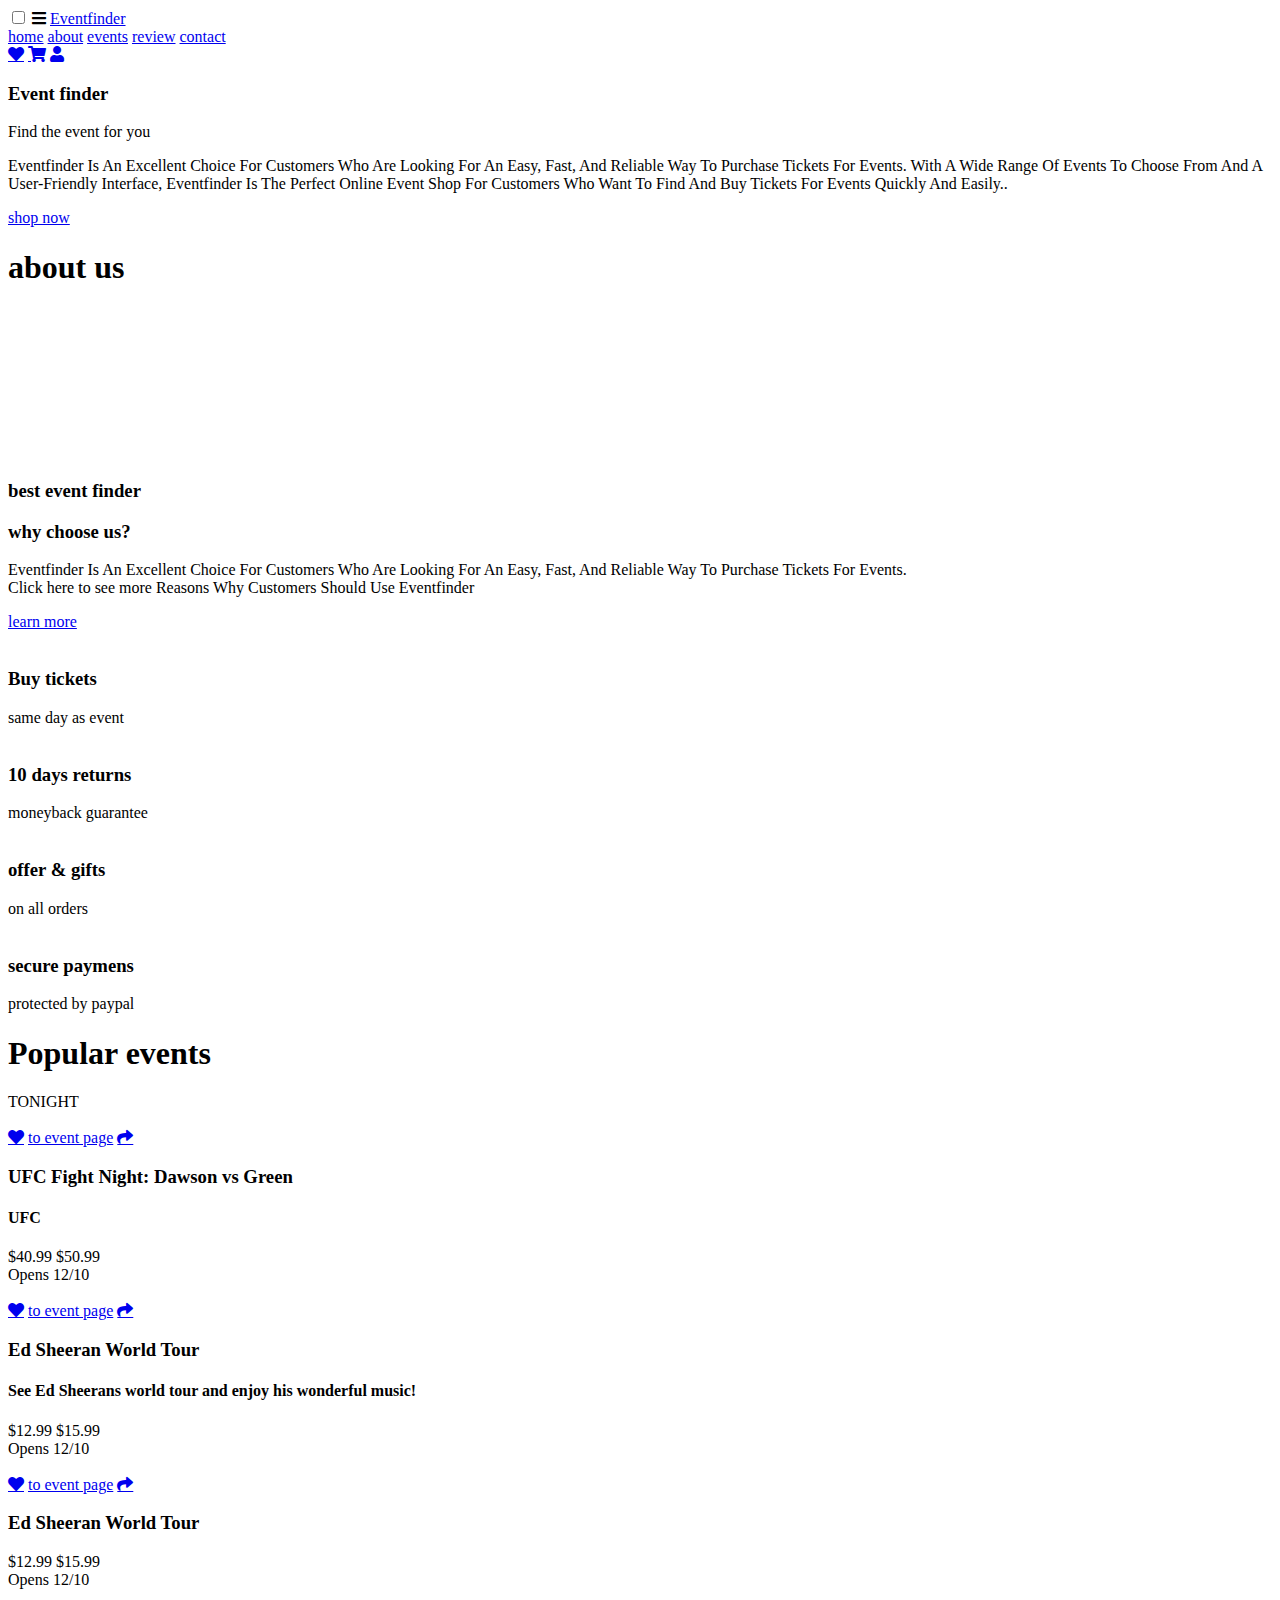
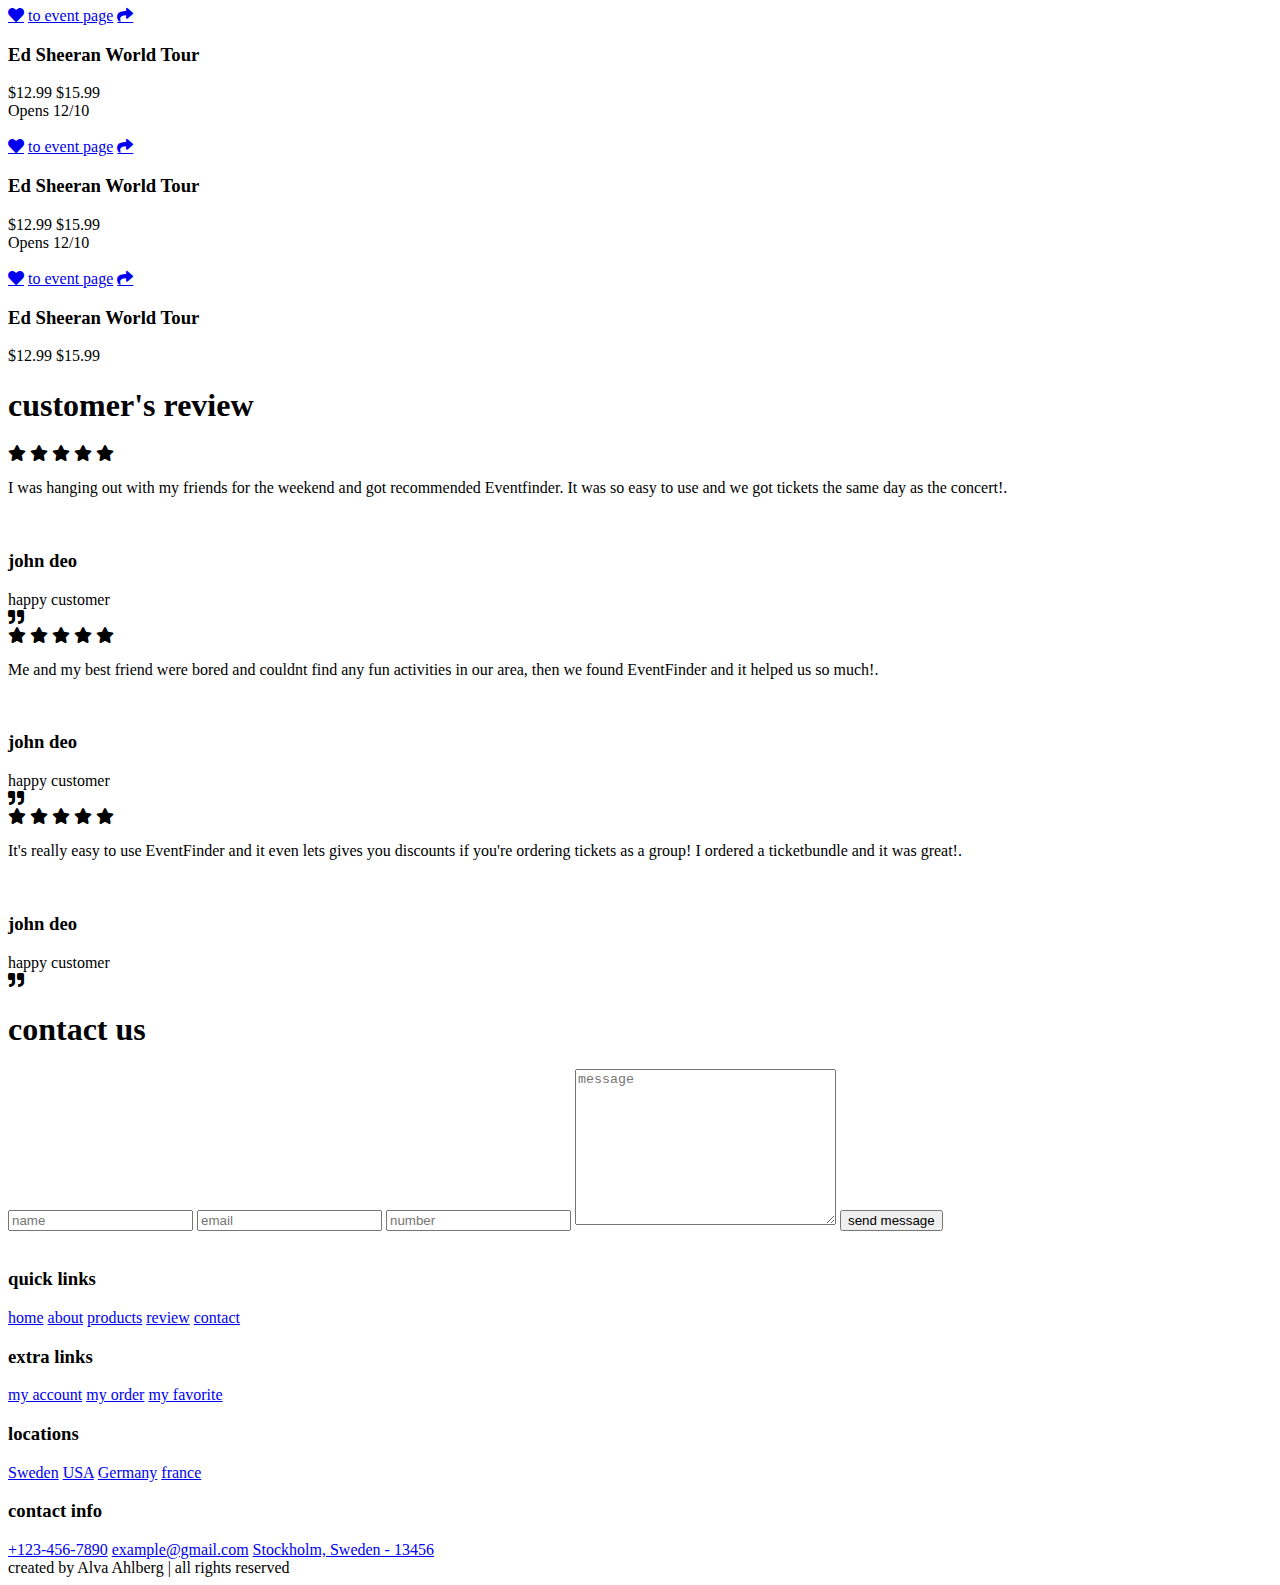
==== index.html @ b3e6bdfb "index.html" ====
<!DOCTYPE html>
<html lang="en">
<head>
    <meta charset="UTF-8">
    <meta http-equiv="X-UA-Compatible" content="IE=edge">
    <meta name="viewport" content="width=device-width, initial-scale=1.0">
    <title>Eventfinder</title>

    <!-- font awesome cdn link  -->
    <link rel="stylesheet" href="https://cdnjs.cloudflare.com/ajax/libs/font-awesome/5.15.3/css/all.min.css">

    <!-- custom css file link  -->
    <link rel="stylesheet" href="css/style.css">

</head>
<body>

<!-- header sectionnnnnnnnnn  -->

<header>

    <section class="flex">
    
        <input type="checkbox" name="" id="toggler">
        <label for="toggler" class="fas fa-bars"></label>

        <a href="#" class="logo">Eventfinder</a>

        <nav class="navbar">
            <a href="/index.html">home</a>
            <a href="/about.html">about</a>
            <a href="/events.html">events</a>
            <a href="/about.html">review</a>
            <a href="/about.html">contact</a>
        </nav>

        <div class="icons">
            <a href="#" class="fas fa-heart"></a>
            <a href="#" class="fas fa-shopping-cart"></a>
            <a href="#" class="fas fa-user"></a>
        </div>

    </section>

</header>

<!-- header section ends -->

<!-- home section starts  -->

<div class="home-container">

    <section class="home" id="home">

        <div class="content">
            <h3>Event finder</h3>
            <span> Find the event for you </span>
            <p> Eventfinder Is An Excellent Choice For Customers Who Are Looking For An Easy, Fast, And Reliable Way To Purchase Tickets For Events. With A Wide Range Of Events To Choose From And A User-Friendly Interface, Eventfinder Is The Perfect Online Event Shop For Customers Who Want To Find And Buy Tickets For Events Quickly And Easily..</p>
            <a href="#" class="btn">shop now</a>
        </div>
        
    </section>

</div>

<!-- home section ends -->

<!-- about section starts  -->

<section class="about" id="about">

    <h1 class="heading"> about us </h1>

    <div class="row">

        <div class="video-container">
            <video src="image/Concert.mp4" loop autoplay muted></video>
            <h3>best event finder</h3>
        </div>

        <div class="content">
            <h3>why choose us?</h3>
            <p>Eventfinder Is An Excellent Choice For Customers Who Are Looking For An Easy, Fast, And Reliable Way To Purchase Tickets For Events. </br> Click here to see more Reasons Why Customers Should Use Eventfinder</p>
            <a href="#" class="btn">learn more</a>
        </div>

    </div>

</section>

<!-- about section ends -->

<!-- icons section starts  -->

<div class="icons-container">

    <section class="box-container">

        <div class="box">
            <img src="image/icon-1.png" alt="">
            <div class="info">
                <h3>Buy tickets</h3>
                <span>same day as event</span>
            </div>
        </div>
    
        <div class="box">
            <img src="image/icon-2.png" alt="">
            <div class="info">
                <h3>10 days returns</h3>
                <span>moneyback guarantee</span>
            </div>
        </div>
    
        <div class="box">
            <img src="image/icon-3.png" alt="">
            <div class="info">
                <h3>offer & gifts</h3>
                <span>on all orders</span>
            </div>
        </div>
    
        <div class="box">
            <img src="image/icon-4.png" alt="">
            <div class="info">
                <h3>secure paymens</h3>
                <span>protected by paypal</span>
            </div>
        </div>
       
    </section>

</div>

<!-- icons section ends -->

<!-- prodcuts section starts  -->

<section class="products" id="products">

    <h1 class="heading"> Popular events </h1>

    <div class="box-container">

        <div class="box">
            <span class="discount">TONIGHT</span>
            <div class="image">
                <img src="image/dawsonvsgreen.jpg" alt="">
                <div class="icons">
                    <a href="#" class="fas fa-heart"></a>
                    <a href="#" class="cart-btn">to event page</a>
                    <a href="#" class="fas fa-share"></a>
                </div>
            </div>
            <div class="content">
                <h3>UFC Fight Night: Dawson vs Green</h3>
                <h4>UFC</h4>
                <div class="price"> $40.99 <span>$50.99</span> </div>
            </div>
        </div>

        <div class="box">
            <span class="discount">Opens 12/10</span>
            <div class="image">
                <img src="image/warm-concert.avif" alt="">
                <div class="icons">
                    <a href="#" class="fas fa-heart"></a>
                    <a href="#" class="cart-btn">to event page</a>
                    <a href="#" class="fas fa-share"></a>
                </div>
            </div>
            <div class="content">
                <h3>Ed Sheeran World Tour</h3>
                <h4>See Ed Sheerans world tour and enjoy his wonderful music!</h4>
                <div class="price"> $12.99 <span>$15.99</span> </div>
            </div>
        </div>
        <div class="box">
            <span class="discount">Opens 12/10</span>
            <div class="image">
                <img src="image/warm-concert.avif" alt="">
                <div class="icons">
                    <a href="#" class="fas fa-heart"></a>
                    <a href="#" class="cart-btn">to event page</a>
                    <a href="#" class="fas fa-share"></a>
                </div>
            </div>
            <div class="content">
                <h3>Ed Sheeran World Tour</h3>
                <div class="price"> $12.99 <span>$15.99</span> </div>
            </div>
        </div>
        <div class="box">
            <span class="discount">Opens 12/10</span>
            <div class="image">
                <img src="image/warm-concert.avif" alt="">
                <div class="icons">
                    <a href="#" class="fas fa-heart"></a>
                    <a href="#" class="cart-btn">to event page</a>
                    <a href="#" class="fas fa-share"></a>
                </div>
            </div>
            <div class="content">
                <h3>Ed Sheeran World Tour</h3>
                
                <div class="price"> $12.99 <span>$15.99</span> </div>
            </div>
        </div>
        <div class="box">
            <span class="discount">Opens 12/10</span>
            <div class="image">
                <img src="image/warm-concert.avif" alt="">
                <div class="icons">
                    <a href="#" class="fas fa-heart"></a>
                    <a href="#" class="cart-btn">to event page</a>
                    <a href="#" class="fas fa-share"></a>
                </div>
            </div>
            <div class="content">
                <h3>Ed Sheeran World Tour</h3>
                <div class="price"> $12.99 <span>$15.99</span> </div>
            </div>
        </div>
        <div class="box">
            <span class="discount">Opens 12/10</span>
            <div class="image">
                <img src="image/warm-concert.avif" alt="">
                <div class="icons">
                    <a href="#" class="fas fa-heart"></a>
                    <a href="#" class="cart-btn">to event page</a>
                    <a href="#" class="fas fa-share"></a>
                </div>
            </div>
            <div class="content">
                <h3>Ed Sheeran World Tour</h3>
                <div class="price"> $12.99 <span>$15.99</span> </div>
            </div>
        </div>










    </div>

</section>

<!-- prodcuts section ends -->

<!-- review section starts  -->

<section class="review" id="review">

<h1 class="heading"> customer's review </h1>

<div class="box-container">

    <div class="box">
        <div class="stars">
            <i class="fas fa-star"></i>
            <i class="fas fa-star"></i>
            <i class="fas fa-star"></i>
            <i class="fas fa-star"></i>
            <i class="fas fa-star"></i>
        </div>
        <p>I was hanging out with my friends for the weekend and got recommended Eventfinder. It was so easy to use and we got tickets the same day as the concert!.</p>
        <div class="user">
            <img src="image/pic-1.png" alt="">
            <div class="user-info">
                <h3>john deo</h3>
                <span>happy customer</span>
            </div>
        </div>
        <span class="fas fa-quote-right"></span>
    </div>

    <div class="box">
        <div class="stars">
            <i class="fas fa-star"></i>
            <i class="fas fa-star"></i>
            <i class="fas fa-star"></i>
            <i class="fas fa-star"></i>
            <i class="fas fa-star"></i>
        </div>
        <p>Me and my best friend were bored and couldnt find any fun activities in our area, then we found EventFinder and it helped us so much!.</p>
        <div class="user">
            <img src="image/pic-2.png" alt="">
            <div class="user-info">
                <h3>john deo</h3>
                <span>happy customer</span>
            </div>
        </div>
        <span class="fas fa-quote-right"></span>
    </div>

    <div class="box">
        <div class="stars">
            <i class="fas fa-star"></i>
            <i class="fas fa-star"></i>
            <i class="fas fa-star"></i>
            <i class="fas fa-star"></i>
            <i class="fas fa-star"></i>
        </div>
        <p>It's really easy to use EventFinder and it even lets gives you discounts if you're ordering tickets as a group! I ordered a ticketbundle and it was great!.</p>
        <div class="user">
            <img src="image/pic-3.png" alt="">
            <div class="user-info">
                <h3>john deo</h3>
                <span>happy customer</span>
            </div>
        </div>
        <span class="fas fa-quote-right"></span>
    </div>

</div>
    
</section>

<!-- review section ends -->

<!-- contact section starts  -->

<section class="contact" id="contact">

    <h1 class="heading"> contact  us </h1>

    <div class="row">

        <form action="">
            <input type="text" placeholder="name" class="box">
            <input type="email" placeholder="email" class="box">
            <input type="number" placeholder="number" class="box">
            <textarea name="" class="box" placeholder="message" id="" cols="30" rows="10"></textarea>
            <input type="submit" value="send message" class="btn">
        </form>

        <div class="image">
            <img src="image/1677127756883.jpg" alt="">
        </div>

    </div>

</section>

<!-- contact section ends -->

<!-- footer section starts  -->

<section class="footer">

    <div class="box-container">

        <div class="box">
            <h3>quick links</h3>
            <a href="#">home</a>
            <a href="#">about</a>
            <a href="#">products</a>
            <a href="#">review</a>
            <a href="#">contact</a>
        </div>

        <div class="box">
            <h3>extra links</h3>
            <a href="#">my account</a>
            <a href="#">my order</a>
            <a href="#">my favorite</a>
        </div>

        <div class="box">
            <h3>locations</h3>
            <a href="#">Sweden</a>
            <a href="#">USA</a>
            <a href="#">Germany</a>
            <a href="#">france</a>
        </div>

        <div class="box">
            <h3>contact info</h3>
            <a href="#">+123-456-7890</a>
            <a href="#">example@gmail.com</a>
            <a href="#">Stockholm, Sweden - 13456</a>
            <img src="image/payment.png" alt="">
        </div>

    </div>

    <div class="credit"> created by <span> Alva Ahlberg </span> | all rights reserved </div>

</section>

<!-- footer section ends -->


















    
</body>
</html>
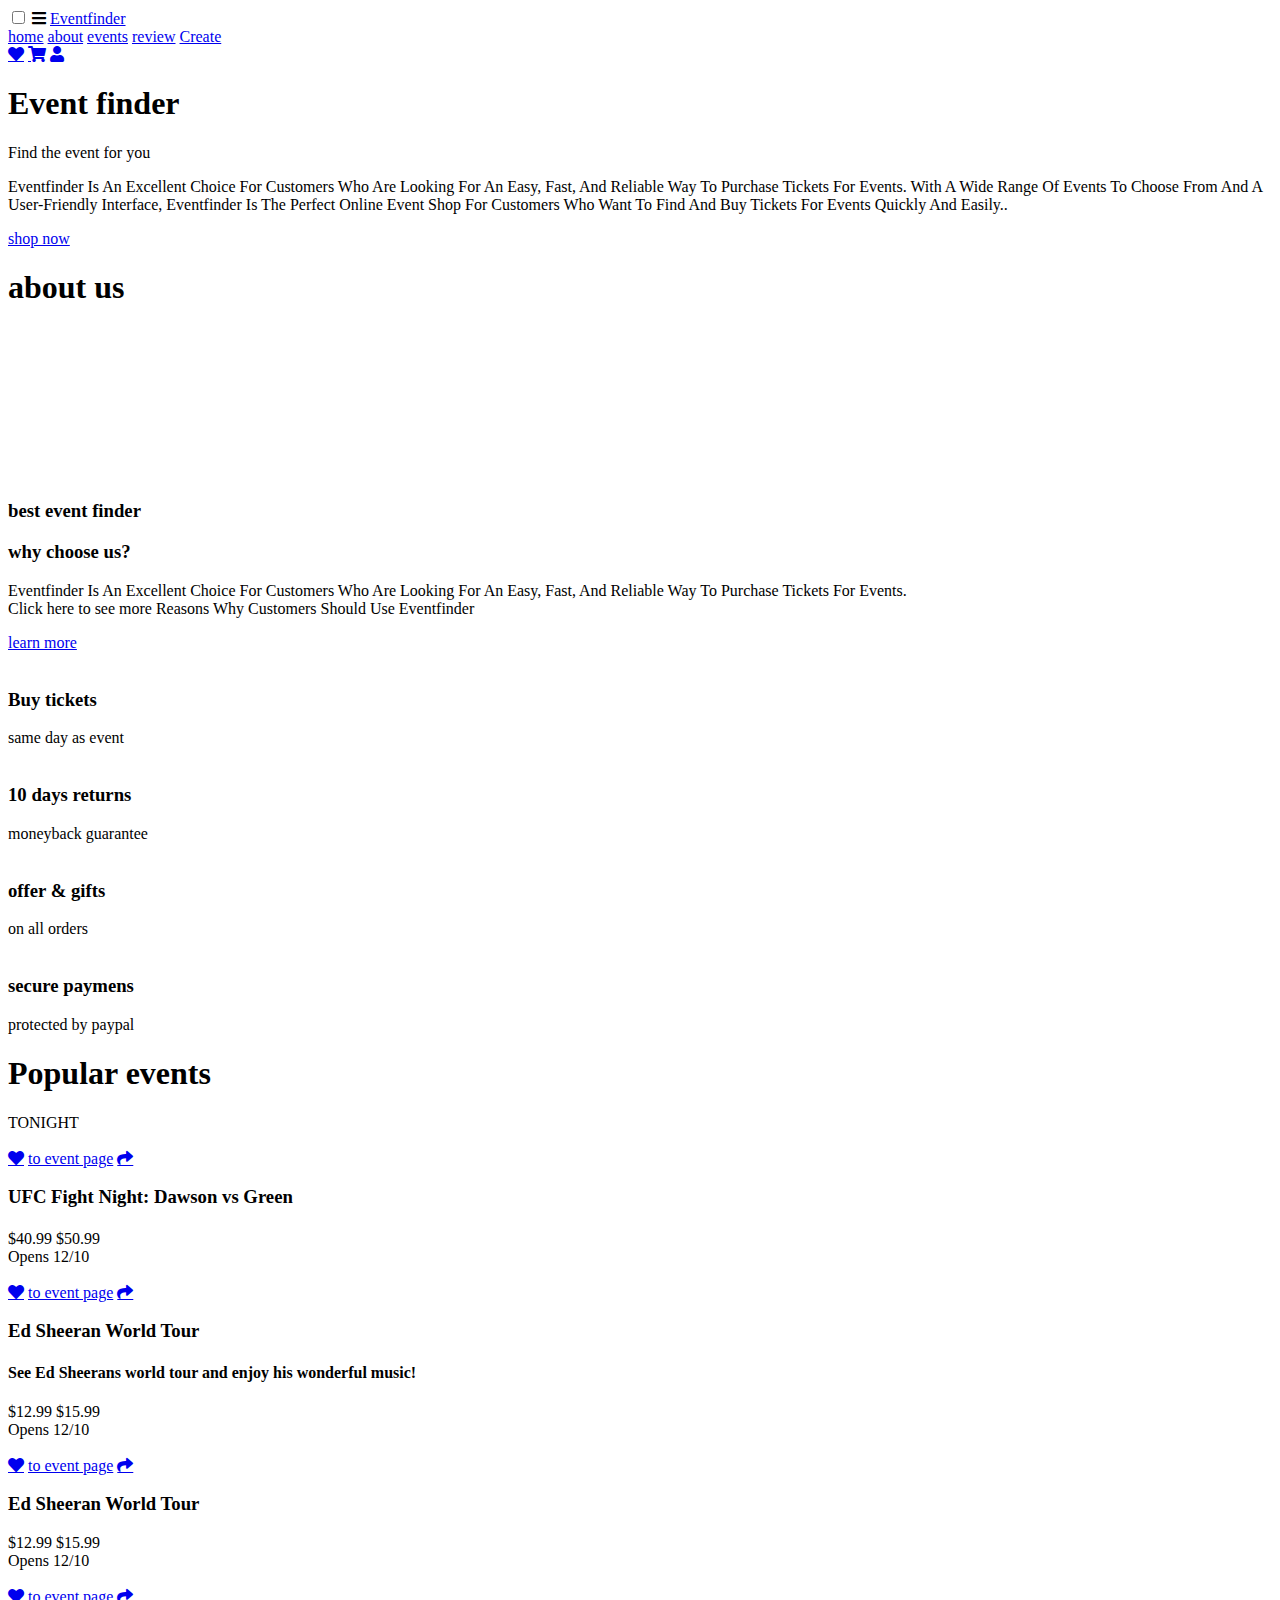
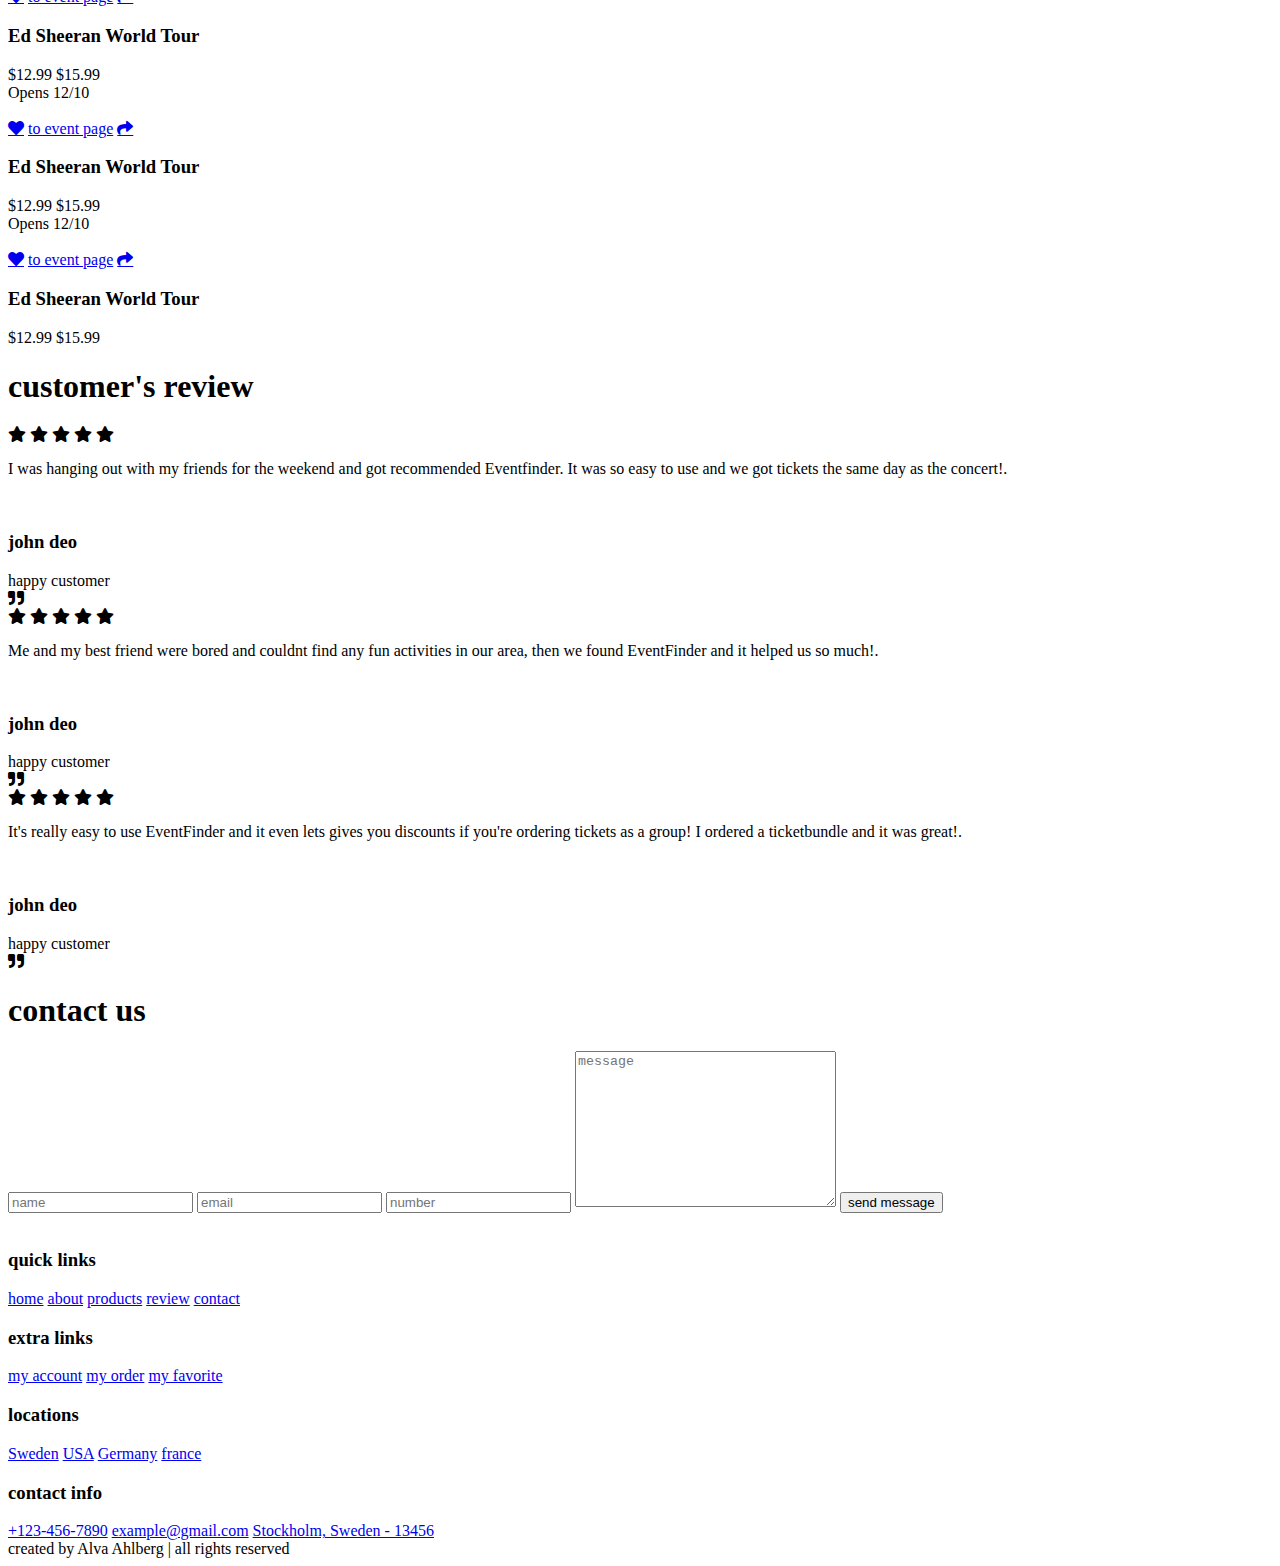
==== commit 3f8be990: "added detail page eventform and made new about us" ====
--- a/index.html
+++ b/index.html
@@ -15,7 +15,7 @@
 </head>
 <body>
 
-<!-- header sectionnnnnnnnnn  -->
+<!-- header section  -->
 
 <header>
 
@@ -30,8 +30,8 @@
             <a href="/index.html">home</a>
             <a href="/about.html">about</a>
             <a href="/events.html">events</a>
-            <a href="/about.html">review</a>
-            <a href="/about.html">contact</a>
+            <a href="/about2.html">review</a>
+            <a href="/about.html">Create</a>
         </nav>
 
         <div class="icons">
@@ -53,7 +53,7 @@
     <section class="home" id="home">
 
         <div class="content">
-            <h3>Event finder</h3>
+            <h1>Event finder</h1>
             <span> Find the event for you </span>
             <p> Eventfinder Is An Excellent Choice For Customers Who Are Looking For An Easy, Fast, And Reliable Way To Purchase Tickets For Events. With A Wide Range Of Events To Choose From And A User-Friendly Interface, Eventfinder Is The Perfect Online Event Shop For Customers Who Want To Find And Buy Tickets For Events Quickly And Easily..</p>
             <a href="#" class="btn">shop now</a>
@@ -74,7 +74,7 @@
     <div class="row">
 
         <div class="video-container">
-            <video src="image/Concert.mp4" loop autoplay muted></video>
+            <video src="/image/videos/Concert(22mb).mp4" loop autoplay muted></video>
             <h3>best event finder</h3>
         </div>
 
@@ -127,7 +127,6 @@
                 <span>protected by paypal</span>
             </div>
         </div>
-       
     </section>
 
 </div>
@@ -148,13 +147,13 @@
                 <img src="image/dawsonvsgreen.jpg" alt="">
                 <div class="icons">
                     <a href="#" class="fas fa-heart"></a>
-                    <a href="#" class="cart-btn">to event page</a>
+                    <a href="detailpage.html" class="cart-btn">to event page</a>
                     <a href="#" class="fas fa-share"></a>
                 </div>
             </div>
             <div class="content">
                 <h3>UFC Fight Night: Dawson vs Green</h3>
-                <h4>UFC</h4>
+                <h4></h4>
                 <div class="price"> $40.99 <span>$50.99</span> </div>
             </div>
         </div>
@@ -352,7 +351,7 @@
 <!-- footer section starts  -->
 
 <section class="footer">
-
+        
     <div class="box-container">
 
         <div class="box">
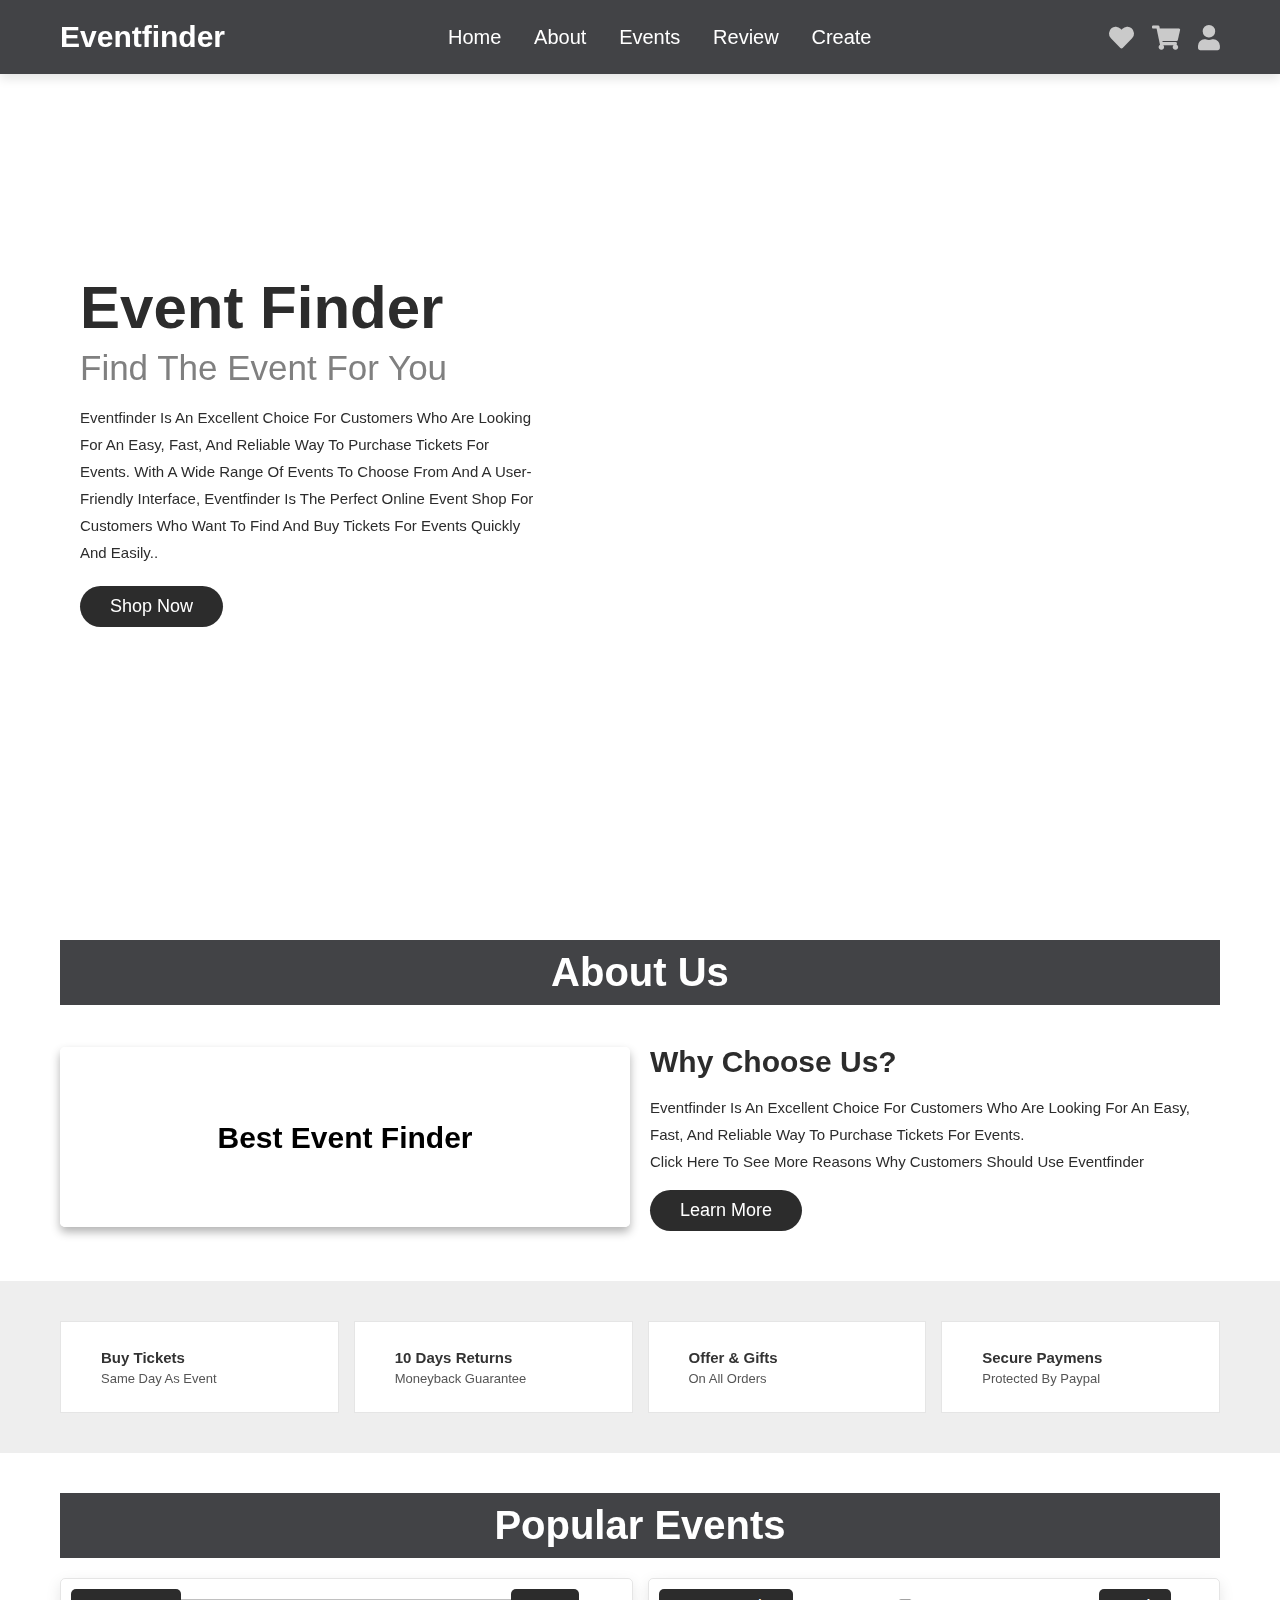
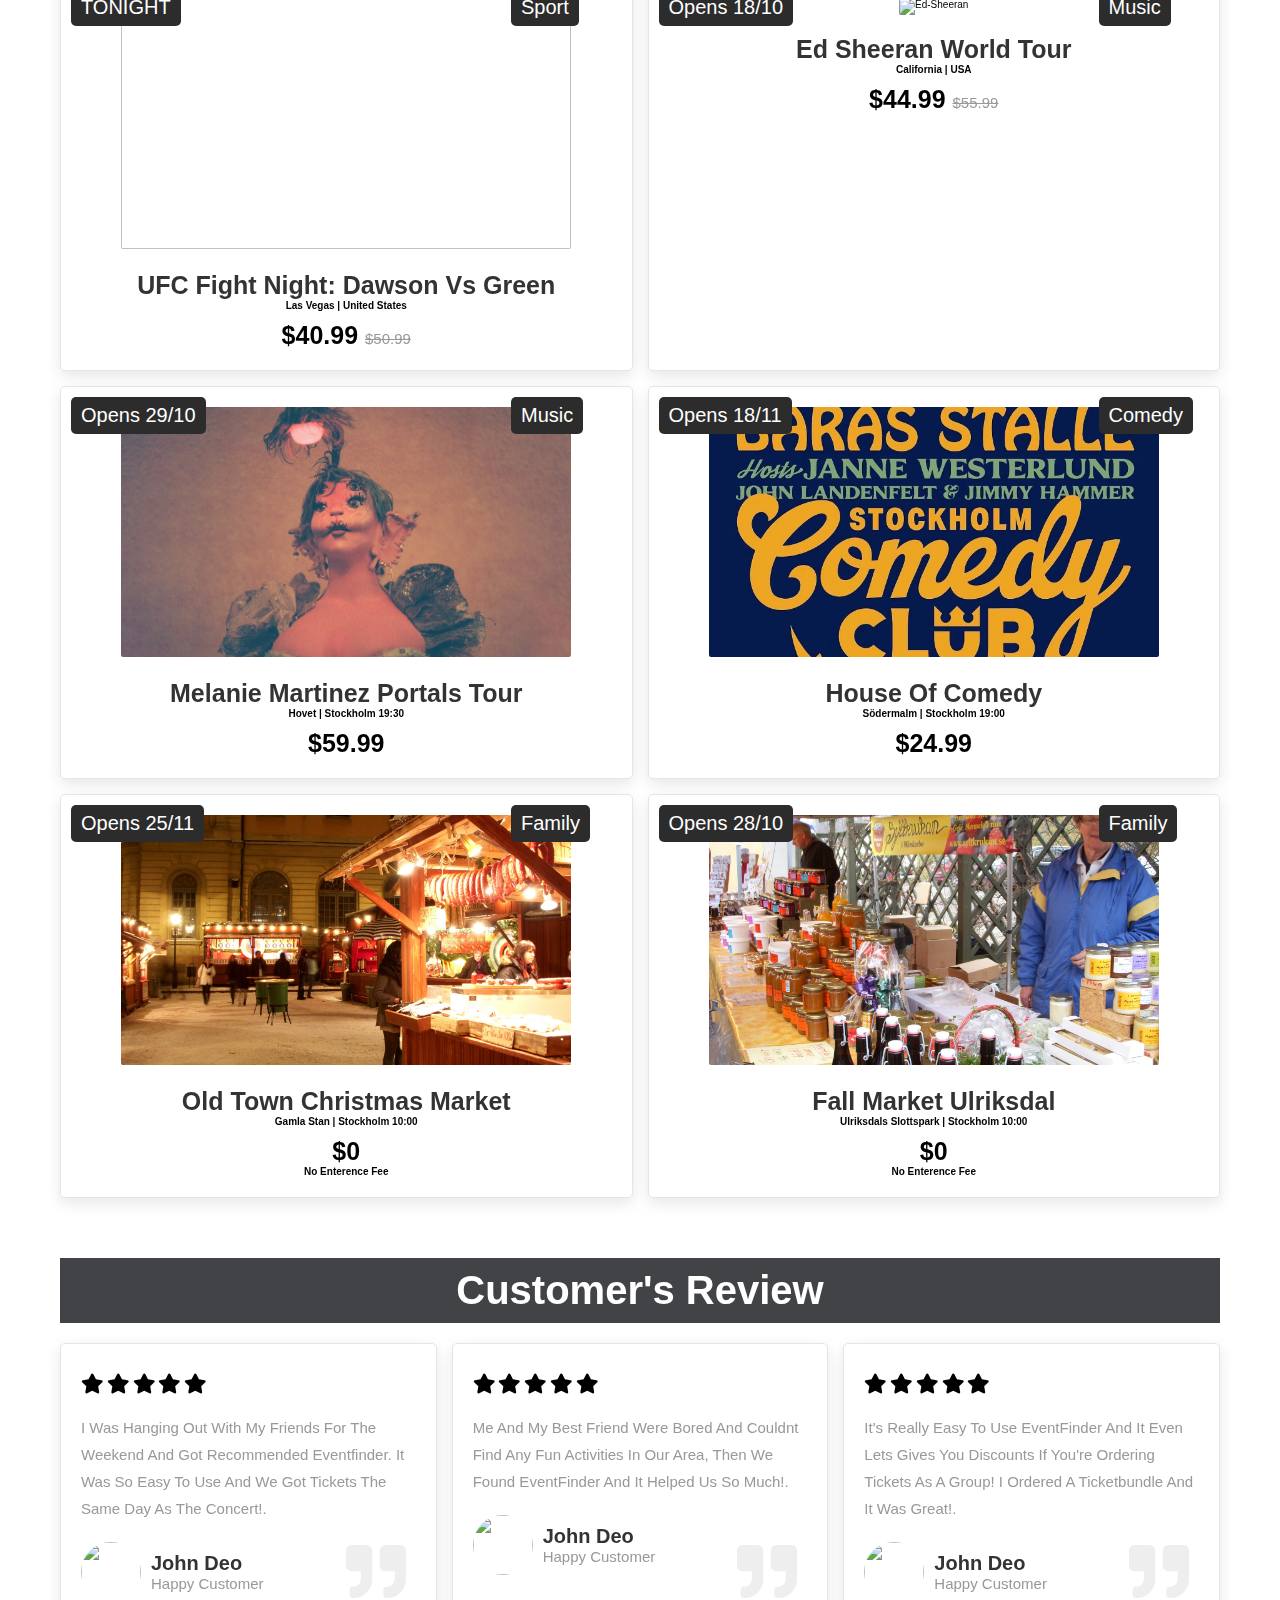
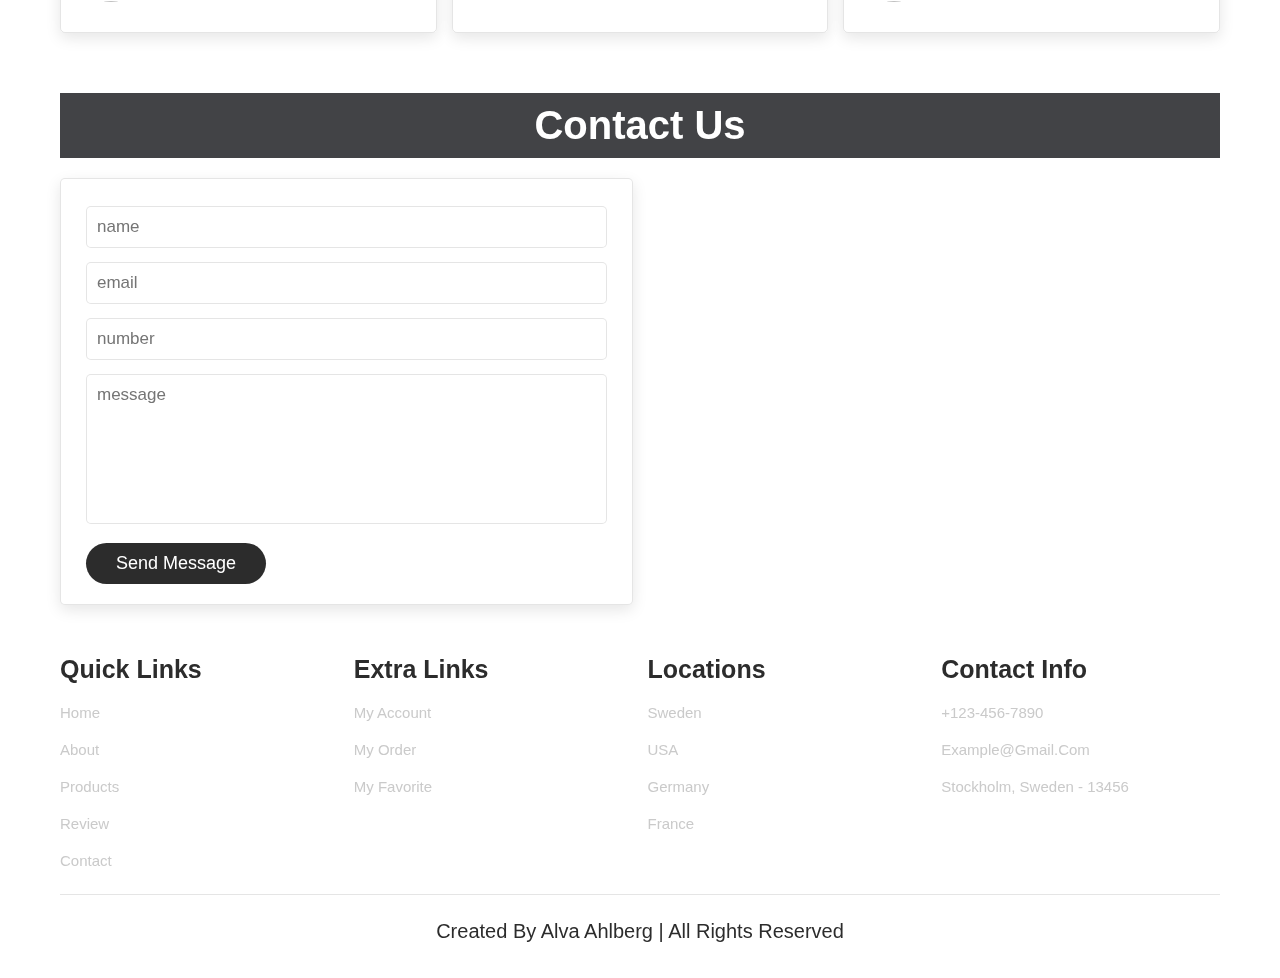
==== commit 585e7d1e: "fixat på detaljsida" ====
--- a/index.html
+++ b/index.html
@@ -20,7 +20,7 @@
 <header>
 
     <section class="flex">
-    
+        <!--checkbox for menu bar-->
         <input type="checkbox" name="" id="toggler">
         <label for="toggler" class="fas fa-bars"></label>
 
@@ -56,7 +56,7 @@
             <h1>Event finder</h1>
             <span> Find the event for you </span>
             <p> Eventfinder Is An Excellent Choice For Customers Who Are Looking For An Easy, Fast, And Reliable Way To Purchase Tickets For Events. With A Wide Range Of Events To Choose From And A User-Friendly Interface, Eventfinder Is The Perfect Online Event Shop For Customers Who Want To Find And Buy Tickets For Events Quickly And Easily..</p>
-            <a href="#" class="btn">shop now</a>
+            <a href="/events.html" class="btn">shop now</a>
         </div>
         
     </section>
@@ -81,7 +81,7 @@
         <div class="content">
             <h3>why choose us?</h3>
             <p>Eventfinder Is An Excellent Choice For Customers Who Are Looking For An Easy, Fast, And Reliable Way To Purchase Tickets For Events. </br> Click here to see more Reasons Why Customers Should Use Eventfinder</p>
-            <a href="#" class="btn">learn more</a>
+            <a href="/about.html" class="btn">learn more</a>
         </div>
 
     </div>
@@ -143,6 +143,7 @@
 
         <div class="box">
             <span class="discount">TONIGHT</span>
+            <span class="category">Sport</span>
             <div class="image">
                 <img src="image/dawsonvsgreen.jpg" alt="">
                 <div class="icons">
@@ -153,15 +154,16 @@
             </div>
             <div class="content">
                 <h3>UFC Fight Night: Dawson vs Green</h3>
-                <h4></h4>
+                <h4>Las Vegas | United States </h4>
                 <div class="price"> $40.99 <span>$50.99</span> </div>
             </div>
         </div>
 
         <div class="box">
-            <span class="discount">Opens 12/10</span>
-            <div class="image">
-                <img src="image/warm-concert.avif" alt="">
+            <span class="discount">Opens 18/10</span>
+            <span class="category">Music</span>
+            <div class="image">
+                <img src="image/warm-concert.avif" alt="Ed-sheeran">
                 <div class="icons">
                     <a href="#" class="fas fa-heart"></a>
                     <a href="#" class="cart-btn">to event page</a>
@@ -170,14 +172,15 @@
             </div>
             <div class="content">
                 <h3>Ed Sheeran World Tour</h3>
-                <h4>See Ed Sheerans world tour and enjoy his wonderful music!</h4>
-                <div class="price"> $12.99 <span>$15.99</span> </div>
-            </div>
-        </div>
-        <div class="box">
-            <span class="discount">Opens 12/10</span>
-            <div class="image">
-                <img src="image/warm-concert.avif" alt="">
+                <h4>California | USA </h4>
+                <div class="price"> $44.99 <span>$55.99</span> </div>
+            </div>
+        </div>
+        <div class="box">
+            <span class="discount">Opens 29/10</span>
+            <span class="category">Music</span>
+            <div class="image">
+                <img src="image/MelanieMartinez_ViaCrossroads.jpg" alt="melanie">
                 <div class="icons">
                     <a href="#" class="fas fa-heart"></a>
                     <a href="#" class="cart-btn">to event page</a>
@@ -185,14 +188,16 @@
                 </div>
             </div>
             <div class="content">
-                <h3>Ed Sheeran World Tour</h3>
-                <div class="price"> $12.99 <span>$15.99</span> </div>
-            </div>
-        </div>
-        <div class="box">
-            <span class="discount">Opens 12/10</span>
-            <div class="image">
-                <img src="image/warm-concert.avif" alt="">
+                <h3>Melanie Martinez Portals Tour</h3>
+                <h4>Hovet | Stockholm <span>19:30</span></h4>
+                <div class="price"> $59.99 </div>
+            </div>
+        </div>
+        <div class="box">
+            <span class="discount">Opens 18/11</span>
+            <span class="category">Comedy</span>
+            <div class="image">
+                <img src="image/eym3wlxxt36tb0wkazpzsc4jorxr.avif" alt="comedyclub">
                 <div class="icons">
                     <a href="#" class="fas fa-heart"></a>
                     <a href="#" class="cart-btn">to event page</a>
@@ -200,15 +205,17 @@
                 </div>
             </div>
             <div class="content">
-                <h3>Ed Sheeran World Tour</h3>
+                <h3>House of Comedy</h3>
+                <h4>Södermalm | Stockholm <span>19:00</span></h4>
                 
-                <div class="price"> $12.99 <span>$15.99</span> </div>
-            </div>
-        </div>
-        <div class="box">
-            <span class="discount">Opens 12/10</span>
-            <div class="image">
-                <img src="image/warm-concert.avif" alt="">
+                <div class="price"> $24.99 </div>
+            </div>
+        </div>
+        <div class="box">
+            <span class="discount">Opens 25/11</span>
+            <span class="category">Family</span>
+            <div class="image">
+                <img src="image/Gamla_stans_Julmarknad_2009p.jpg" alt="market">
                 <div class="icons">
                     <a href="#" class="fas fa-heart"></a>
                     <a href="#" class="cart-btn">to event page</a>
@@ -216,14 +223,17 @@
                 </div>
             </div>
             <div class="content">
-                <h3>Ed Sheeran World Tour</h3>
-                <div class="price"> $12.99 <span>$15.99</span> </div>
-            </div>
-        </div>
-        <div class="box">
-            <span class="discount">Opens 12/10</span>
-            <div class="image">
-                <img src="image/warm-concert.avif" alt="">
+                <h3>Old Town Christmas Market</h3>
+                <h4>Gamla Stan | Stockholm <span>10:00</span></h4>
+                <div class="price"> $0 <span></span> </div>
+                <h4>No enterence fee</h4>
+            </div>
+        </div>
+        <div class="box">
+            <span class="discount">Opens 28/10</span>
+            <span class="category">Family</span>
+            <div class="image">
+                <img src="image/Ulriksdal,_höstmarknad_5_nov_2011c.jpg" alt="Höstmarknad">
                 <div class="icons">
                     <a href="#" class="fas fa-heart"></a>
                     <a href="#" class="cart-btn">to event page</a>
@@ -231,8 +241,10 @@
                 </div>
             </div>
             <div class="content">
-                <h3>Ed Sheeran World Tour</h3>
-                <div class="price"> $12.99 <span>$15.99</span> </div>
+                <h3>Fall Market Ulriksdal</h3>
+                <h4>Ulriksdals Slottspark | Stockholm <span>10:00</span></h4>
+                <div class="price"> $0 </div>
+                <h4>No enterence fee</h4>
             </div>
         </div>
 
--- a/css/style.css
+++ b/css/style.css
@@ -0,0 +1,600 @@
+* {
+  margin: 0;
+  padding: 0;
+  box-sizing: border-box;
+  font-family: Verdana, Geneva, Tahoma, sans-serif;
+  outline: none;
+  border: none;
+  text-decoration: none;
+  text-transform: capitalize;
+  transition: 0.2s linear;
+}
+
+html {
+  font-size: 62.5%;
+  scroll-behavior: smooth;
+  scroll-padding-top: 6rem;
+  overflow-x: hidden;
+}
+
+section {
+  padding: 2rem;
+  margin: 0 auto;
+  max-width: 1200px;
+}
+
+/*HEADER*/
+.heading {
+  text-align: center;
+  font-size: 4rem;
+  color: white;
+  padding: 1rem;
+  margin: 2rem 0;
+  background: rgb(66, 67, 70);
+}
+
+.btn {
+  display: inline-block;
+  margin-top: 1rem;
+  border-radius: 5rem;
+  background: rgb(44, 44, 44);
+  color: white;
+  padding: 1rem 3rem;
+  cursor: pointer;
+  font-size: 1.8rem;
+}
+
+.btn:hover {
+  background: rgba(65, 65, 65, 0.377);
+}
+
+header {
+  position: fixed;
+  top: 0;
+  left: 0;
+  right: 0;
+  background: rgb(66, 67, 70);
+  z-index: 1000;
+  box-shadow: 0 0.5rem 1rem rgba(0, 0, 0, 0.1);
+}
+
+header .flex {
+  display: flex;
+  align-items: center;
+  justify-content: space-between;
+}
+
+header .logo {
+  font-size: 3rem;
+  color: white;
+  font-weight: bolder;
+}
+
+header .navbar a {
+  font-size: 2rem;
+  padding: 0 1.5rem;
+  color: white;
+}
+
+header .navbar a:hover {
+  color: gray;
+}
+
+header .icons a {
+  font-size: 2.5rem;
+  color: rgb(202, 202, 202);
+  margin-left: 1.5rem;
+}
+
+header .icons a:hover {
+  color: gray;
+}
+
+header #toggler {
+  display: none;
+}
+
+header .fa-bars {
+  font-size: 3rem;
+  color: white;
+  border-radius: 0.5rem;
+  padding: 0.5rem 1.5rem;
+  cursor: pointer;
+  border: 0.1rem solid rgba(255, 255, 255, 0.3);
+  display: none;
+}
+
+/*FRONT PANEL*/
+.home-container {
+  background: url(../image/someone_buying_tickets_on_their_phone.webp) no-repeat;
+  background-size: cover;
+  background-position: center;
+}
+
+.home {
+  display: flex;
+  align-items: center;
+  min-height: 100vh;
+}
+
+.home .content {
+  max-width: 50rem;
+  background-color: rgba(255, 255, 255, 0.6862745098);
+  border-radius: 40px;
+  padding: 20px;
+}
+
+.home .content h1 {
+  font-size: 6rem;
+  color: rgb(44, 44, 44);
+}
+
+.home .content span {
+  font-size: 3.5rem;
+  color: gray;
+  padding: 1rem 0;
+  line-height: 1.5;
+}
+
+.home .content p {
+  font-size: 1.5rem;
+  color: rgb(44, 44, 44);
+  padding: 1rem 0;
+  line-height: 1.8;
+}
+
+/*ABOUT US*/
+.about .row {
+  display: flex;
+  align-items: center;
+  gap: 2rem;
+  flex-wrap: wrap;
+  padding: 2rem 0;
+  padding-bottom: 3rem;
+}
+
+.about .row .video-container {
+  flex: 1 1 40rem;
+  position: relative;
+}
+
+.about .row .video-container video {
+  width: 100%;
+  border: 1.5rem solid white;
+  border-radius: 0.5rem;
+  box-shadow: 0 0.5rem 1rem rgba(0, 0, 0, 0.3);
+  height: 100%;
+  -o-object-fit: cover;
+     object-fit: cover;
+}
+
+.about .row .video-container h3 {
+  position: absolute;
+  top: 50%;
+  transform: translateY(-50%);
+  font-size: 3rem;
+  background: white;
+  width: 100%;
+  padding: 1rem 2rem;
+  text-align: center;
+  mix-blend-mode: screen;
+}
+
+.about .row .content {
+  flex: 1 1 40rem;
+}
+
+.about .row .content h3 {
+  font-size: 3rem;
+  color: rgb(44, 44, 44);
+  padding-bottom: 0.5rem;
+}
+
+.about .row .content p {
+  font-size: 1.5rem;
+  color: rgb(44, 44, 44);
+  padding: 0.5rem 0;
+  padding-top: 1rem;
+  line-height: 1.8;
+}
+
+/*INFO BOXES*/
+.icons-container {
+  background: #eee;
+  padding: 2rem 0;
+}
+
+.icons-container .box-container {
+  display: flex;
+  flex-wrap: wrap;
+  gap: 1.5rem;
+}
+
+.icons-container .box-container .box {
+  background: white;
+  border: 0.1rem solid rgba(0, 0, 0, 0.1);
+  padding: 2rem;
+  display: flex;
+  align-items: center;
+  flex: 1 1 25rem;
+}
+
+.icons-container .box-container .box img {
+  height: 5rem;
+  margin-right: 2rem;
+}
+
+.icons-container .box-container .box h3 {
+  color: #333;
+  padding-bottom: 0.5rem;
+  font-size: 1.5rem;
+}
+
+.icons-container .box-container .box span {
+  color: #555;
+  font-size: 1.3rem;
+}
+
+/*PRODUCTS*/
+.products .box-container {
+  display: flex;
+  flex-wrap: wrap;
+  gap: 1.5rem;
+}
+
+.products .box-container .box {
+  flex: 1 1 30rem;
+  box-shadow: 0 0.5rem 1.5rem rgba(0, 0, 0, 0.1);
+  border-radius: 0.5rem;
+  border: 0.1rem solid rgba(0, 0, 0, 0.1);
+  position: relative;
+}
+
+.products .box-container .box .discount {
+  position: absolute;
+  top: 1rem;
+  left: 1rem;
+  padding: 0.7rem 1rem;
+  font-size: 2rem;
+  color: white;
+  background: rgb(44, 44, 44);
+  z-index: 1;
+  border-radius: 0.5rem;
+}
+
+.products .box-container .box .category {
+  position: absolute;
+  top: 1rem;
+  left: 45rem;
+  padding: 0.7rem 1rem;
+  font-size: 2rem;
+  color: white;
+  background-color: rgb(44, 44, 44);
+  z-index: 1;
+  border-radius: 0.5rem;
+}
+
+.products .box-container .box .image {
+  position: relative;
+  text-align: center;
+  padding-top: 2rem;
+  overflow: hidden;
+}
+
+.products .box-container .box .image img {
+  height: 25rem;
+  width: 45rem;
+  -o-object-fit: cover;
+     object-fit: cover;
+  border-radius: 2px;
+}
+
+.products .box-container .box:hover .image img {
+  transform: scale(1.5);
+}
+
+.products .box-container .box .image .icons {
+  position: absolute;
+  bottom: -7rem;
+  left: 0;
+  right: 0;
+  display: flex;
+}
+
+.products .box-container .box:hover .image .icons {
+  bottom: 0;
+}
+
+.products .box-container .box .image .icons a {
+  height: 5rem;
+  line-height: 5rem;
+  font-size: 2rem;
+  width: 50%;
+  background-color: rgba(27, 27, 27, 0.589);
+  color: #fff;
+}
+
+.products .box-container .box .image .icons .cart-btn {
+  border-left: 0.1rem solid rgba(255, 255, 255, 0.4666666667);
+  border-right: 0.1rem solid rgba(255, 255, 255, 0.4666666667);
+  width: 100%;
+}
+
+.products .box-container .box .image .icons a:hover {
+  background: #333;
+}
+
+.products .box-container .box .content {
+  padding: 2rem;
+  text-align: center;
+}
+
+.products .box-container .box .content h3 {
+  font-size: 2.5rem;
+  color: #333;
+}
+
+.products .box-container .box .content .price {
+  font-size: 2.5rem;
+  color: var(--pink);
+  font-weight: bolder;
+  padding-top: 1rem;
+}
+
+.products .box-container .box .content .price span {
+  font-size: 1.5rem;
+  color: #999;
+  font-weight: lighter;
+  text-decoration: line-through;
+}
+
+/*REVIEW*/
+.review .box-container {
+  display: flex;
+  flex-wrap: wrap;
+  gap: 1.5rem;
+}
+
+.review .box-container .box {
+  flex: 1 1 30rem;
+  box-shadow: 0 0.5rem 1.5rem rgba(0, 0, 0, 0.1);
+  border-radius: 0.5rem;
+  padding: 3rem 2rem;
+  position: relative;
+  border: 0.1rem solid rgba(0, 0, 0, 0.1);
+}
+
+.review .box-container .box .fa-quote-right {
+  position: absolute;
+  bottom: 3rem;
+  right: 3rem;
+  font-size: 6rem;
+  color: #eee;
+}
+
+.review .box-container .box .stars i {
+  color: var(--pink);
+  font-size: 2rem;
+}
+
+.review .box-container .box p {
+  color: #999;
+  font-size: 1.5rem;
+  line-height: 1.8;
+  padding-top: 2rem;
+}
+
+.review .box-container .box .user {
+  display: flex;
+  align-items: center;
+  padding-top: 2rem;
+}
+
+.review .box-container .box .user img {
+  height: 6rem;
+  width: 6rem;
+  border-radius: 50%;
+  -o-object-fit: cover;
+     object-fit: cover;
+  margin-right: 1rem;
+}
+
+.review .box-container .box .user h3 {
+  font-size: 2rem;
+  color: #333;
+}
+
+.review .box-container .box .user span {
+  font-size: 1.5rem;
+  color: #999;
+}
+
+/*CONTACT US*/
+.contact .row {
+  display: flex;
+  flex-wrap: wrap-reverse;
+  gap: 1.5rem;
+  align-items: center;
+}
+
+.contact .row form {
+  flex: 1 1 40rem;
+  padding: 2rem 2.5rem;
+  box-shadow: 0 0.5rem 1.5rem rgba(0, 0, 0, 0.1);
+  border: 0.1rem solid rgba(0, 0, 0, 0.1);
+  background: #fff;
+  border-radius: 0.5rem;
+}
+
+.contact .row .image {
+  flex: 1 1 40rem;
+}
+
+.contact .row .image img {
+  width: 100%;
+}
+
+.contact .row form .box {
+  padding: 1rem;
+  font-size: 1.7rem;
+  color: #333;
+  text-transform: none;
+  border: 0.1rem solid rgba(0, 0, 0, 0.1);
+  border-radius: 0.5rem;
+  margin: 0.7rem 0;
+  width: 100%;
+}
+
+.contact .row form .box:focus {
+  border-color: var(--pink);
+}
+
+.contact .row form textarea {
+  height: 15rem;
+  resize: none;
+}
+
+/*FOOTER*/
+/*
+.footer .box-container{
+    display: flex;
+    flex-wrap: wrap;
+    gap:1.5rem;
+}
+
+.footer .box-container .box{
+    flex:1 1 25rem;
+}
+
+.footer .box-container .box h3{
+    color:#333;
+    font-size: 2.5rem;
+    padding:1rem 0;
+}
+
+.footer .box-container .box a{
+    display: block;
+    color:#666;
+    font-size: 1.5rem;
+    padding:1rem 0;
+}
+
+.footer .box-container .box a:hover{
+    color:var(--pink);
+    text-decoration: underline;
+}
+
+.footer .box-container .box  img{
+    margin-top: 1rem;
+}
+
+.footer .credit{
+    text-align: center;
+    padding:1.5rem;
+    margin-top: 1.5rem;
+    padding-top: 2.5rem;
+    font-size: 2rem;
+    color:#333;
+    border-top: .1rem solid rgba(0,0,0,.1);
+    padding-bottom: 8rem; 
+}
+
+.footer .credit span{
+    color:var(--pink);
+}
+*/
+.footer .box-container {
+  display: flex;
+  flex-wrap: wrap;
+  gap: 1.5rem;
+}
+.footer .box-container .box {
+  flex: 1 1 25rem;
+  /*--------*/
+  /*--------*/
+  /*--------*/
+  /*--------*/
+}
+.footer .box-container .box h3 {
+  color: rgb(44, 44, 44);
+  font-size: 2.5rem;
+  padding: 1rem 0;
+}
+.footer .box-container .box a {
+  display: block;
+  color: rgb(202, 202, 202);
+  font-size: 1.5rem;
+  padding: 1rem 0;
+}
+.footer .box-container .box a:hover {
+  text-decoration: underline;
+  color: rgb(44, 44, 44);
+}
+.footer .box-container .box img {
+  margin-top: 1rem;
+}
+.footer .credit {
+  text-align: center;
+  padding: 1.5rem;
+  margin-top: 1.5rem;
+  padding-top: 2.5rem;
+  font-size: 2rem;
+  color: rgb(44, 44, 44);
+  border-top: 0.1rem solid rgba(0, 0, 0, 0.1);
+}
+
+/* media queries  */
+@media (max-width: 991px) {
+  html {
+    font-size: 55%;
+  }
+  .home {
+    background-position: left;
+  }
+}
+@media (max-width: 768px) {
+  header .fa-bars {
+    display: block;
+  }
+  header .navbar {
+    position: absolute;
+    top: 100%;
+    left: 0;
+    right: 0;
+    background: #eee;
+    border-top: 0.1rem solid rgba(0, 0, 0, 0.1);
+    -webkit-clip-path: polygon(0 0, 100% 0, 100% 0, 0 0);
+            clip-path: polygon(0 0, 100% 0, 100% 0, 0 0);
+  }
+  header #toggler:checked ~ .navbar {
+    -webkit-clip-path: polygon(0 0, 100% 0, 100% 100%, 0% 100%);
+            clip-path: polygon(0 0, 100% 0, 100% 100%, 0% 100%);
+  }
+  header .navbar a {
+    margin: 1.5rem;
+    padding: 1.5rem;
+    background: rgb(66, 67, 70);
+    border: 0.1rem solid rgba(0, 0, 0, 0.1);
+    display: block;
+  }
+  .home .content h3 {
+    font-size: 5rem;
+  }
+  .home .content span {
+    font-size: 2.5rem;
+  }
+  .icons-container .icons h3 {
+    font-size: 2rem;
+  }
+  .icons-container .icons span {
+    font-size: 1.7rem;
+  }
+}
+@media (max-width: 450px) {
+  html {
+    font-size: 50%;
+  }
+  .heading {
+    font-size: 3rem;
+  }
+}/*# sourceMappingURL=style.css.map */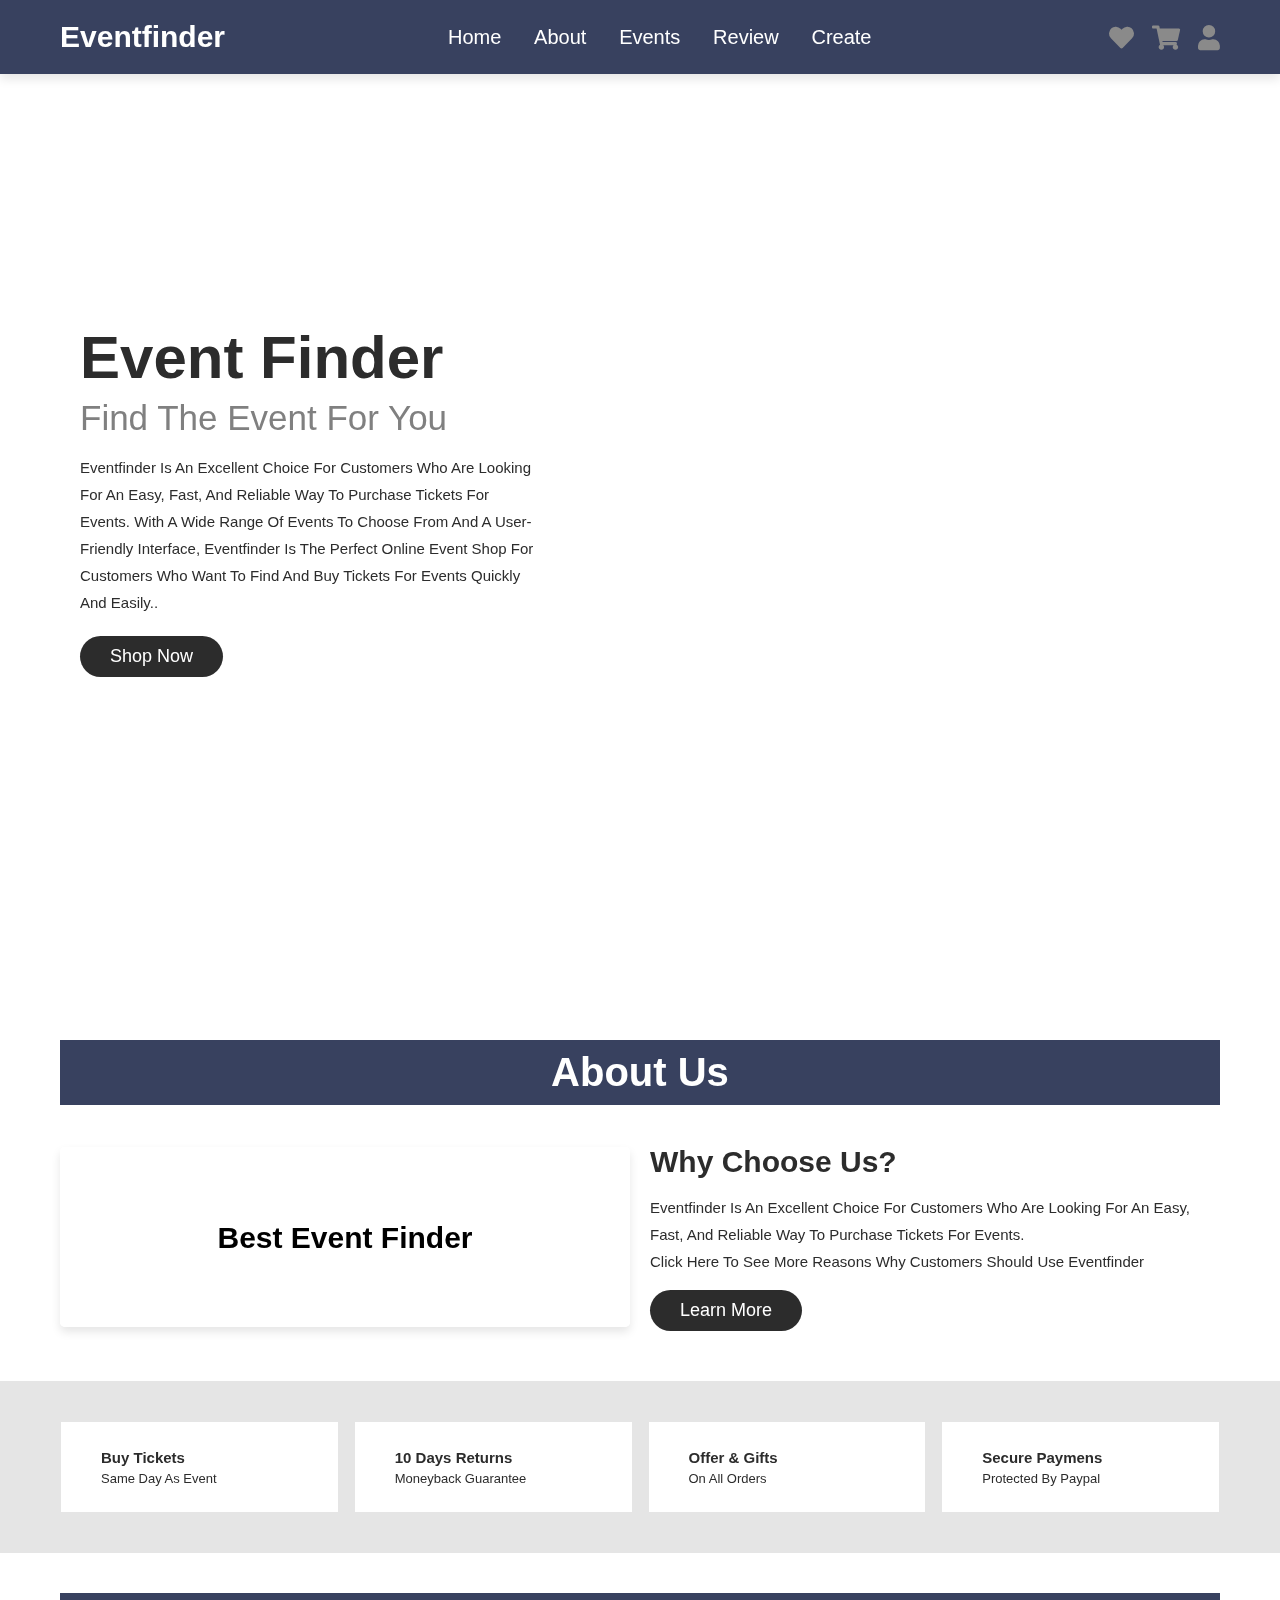
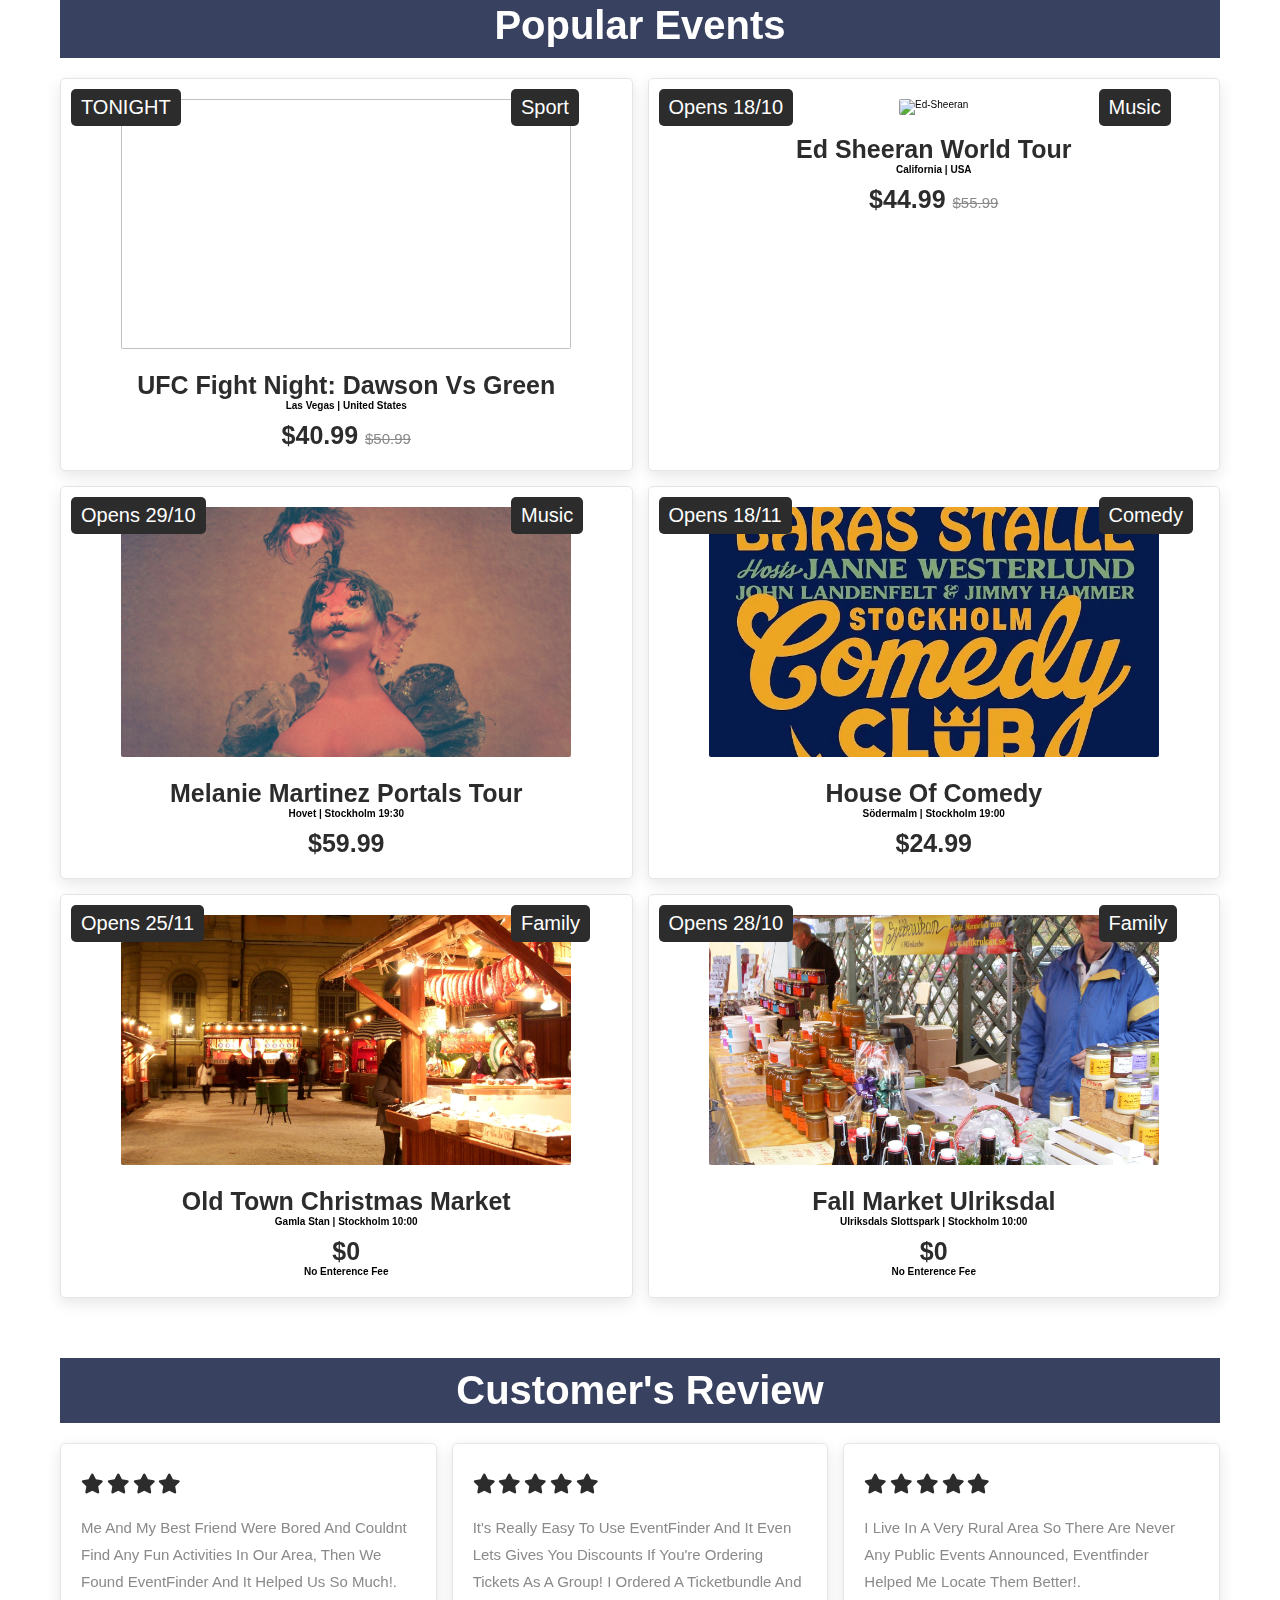
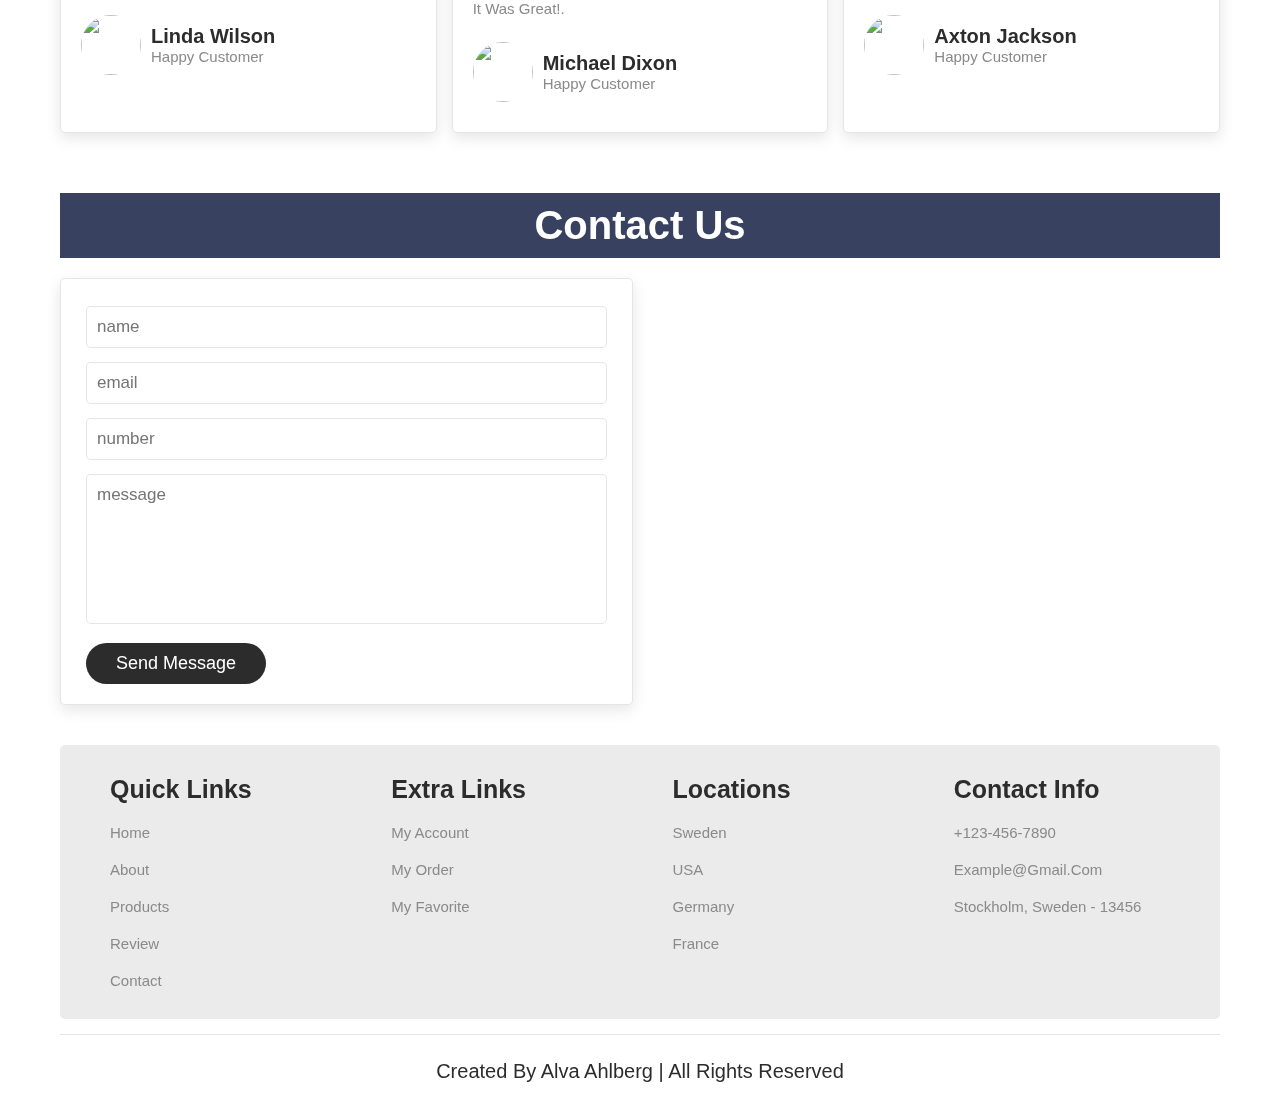
==== commit 3cfbd5da: "organizing code and colors" ====
--- a/index.html
+++ b/index.html
@@ -27,11 +27,11 @@
         <a href="#" class="logo">Eventfinder</a>
 
         <nav class="navbar">
-            <a href="/index.html">home</a>
-            <a href="/about.html">about</a>
-            <a href="/events.html">events</a>
-            <a href="/about2.html">review</a>
-            <a href="/about.html">Create</a>
+            <a href="index.html">home</a>
+            <a href="about.html">about</a>
+            <a href="events.html">events</a>
+            <a href="reviews.html">review</a>
+            <a href="eventform.html">Create</a>
         </nav>
 
         <div class="icons">
@@ -277,32 +277,13 @@
             <i class="fas fa-star"></i>
             <i class="fas fa-star"></i>
             <i class="fas fa-star"></i>
-            <i class="fas fa-star"></i>
-        </div>
-        <p>I was hanging out with my friends for the weekend and got recommended Eventfinder. It was so easy to use and we got tickets the same day as the concert!.</p>
-        <div class="user">
-            <img src="image/pic-1.png" alt="">
-            <div class="user-info">
-                <h3>john deo</h3>
-                <span>happy customer</span>
-            </div>
-        </div>
-        <span class="fas fa-quote-right"></span>
-    </div>
-
-    <div class="box">
-        <div class="stars">
-            <i class="fas fa-star"></i>
-            <i class="fas fa-star"></i>
-            <i class="fas fa-star"></i>
-            <i class="fas fa-star"></i>
-            <i class="fas fa-star"></i>
+            
         </div>
         <p>Me and my best friend were bored and couldnt find any fun activities in our area, then we found EventFinder and it helped us so much!.</p>
         <div class="user">
             <img src="image/pic-2.png" alt="">
             <div class="user-info">
-                <h3>john deo</h3>
+                <h3>Linda Wilson</h3>
                 <span>happy customer</span>
             </div>
         </div>
@@ -315,13 +296,32 @@
             <i class="fas fa-star"></i>
             <i class="fas fa-star"></i>
             <i class="fas fa-star"></i>
-            <i class="fas fa-star"></i>
+            <i class="fas fa-star"id="unrated"></i>
         </div>
         <p>It's really easy to use EventFinder and it even lets gives you discounts if you're ordering tickets as a group! I ordered a ticketbundle and it was great!.</p>
         <div class="user">
             <img src="image/pic-3.png" alt="">
             <div class="user-info">
-                <h3>john deo</h3>
+                <h3>Michael Dixon</h3>
+                <span>happy customer</span>
+            </div>
+        </div>
+        <span class="fas fa-quote-right"></span>
+    </div>
+
+    <div class="box">
+        <div class="stars">
+            <i class="fas fa-star"></i>
+            <i class="fas fa-star"></i>
+            <i class="fas fa-star"></i>
+            <i class="fas fa-star"></i>
+            <i class="fas fa-star" id="unrated"></i>
+        </div>
+        <p>I live in a very rural area so there are never any public events announced, Eventfinder helped me locate them better!.</p>
+        <div class="user">
+            <img src="image/review1.jpg" alt="">
+            <div class="user-info">
+                <h3>Axton Jackson</h3>
                 <span>happy customer</span>
             </div>
         </div>
--- a/css/style.css
+++ b/css/style.css
@@ -17,22 +17,24 @@
   overflow-x: hidden;
 }
 
+/*--Navbar*/
 section {
   padding: 2rem;
   margin: 0 auto;
   max-width: 1200px;
 }
 
-/*HEADER*/
+/*panel dividers with title*/
 .heading {
   text-align: center;
   font-size: 4rem;
   color: white;
   padding: 1rem;
   margin: 2rem 0;
-  background: rgb(66, 67, 70);
-}
-
+  background: rgb(56, 65, 95);
+}
+
+/*Learn more button*/
 .btn {
   display: inline-block;
   margin-top: 1rem;
@@ -43,7 +45,6 @@
   cursor: pointer;
   font-size: 1.8rem;
 }
-
 .btn:hover {
   background: rgba(65, 65, 65, 0.377);
 }
@@ -53,47 +54,39 @@
   top: 0;
   left: 0;
   right: 0;
-  background: rgb(66, 67, 70);
+  background: rgb(56, 65, 95);
   z-index: 1000;
   box-shadow: 0 0.5rem 1rem rgba(0, 0, 0, 0.1);
 }
-
 header .flex {
   display: flex;
   align-items: center;
   justify-content: space-between;
 }
-
 header .logo {
   font-size: 3rem;
   color: white;
   font-weight: bolder;
 }
-
 header .navbar a {
   font-size: 2rem;
   padding: 0 1.5rem;
   color: white;
 }
-
 header .navbar a:hover {
   color: gray;
 }
-
 header .icons a {
   font-size: 2.5rem;
-  color: rgb(202, 202, 202);
+  color: rgb(138, 138, 138);
   margin-left: 1.5rem;
 }
-
 header .icons a:hover {
-  color: gray;
-}
-
+  color: rgb(44, 44, 44);
+}
 header #toggler {
   display: none;
 }
-
 header .fa-bars {
   font-size: 3rem;
   color: white;
@@ -110,33 +103,28 @@
   background-size: cover;
   background-position: center;
 }
-
-.home {
+.home-container .home {
   display: flex;
   align-items: center;
-  min-height: 100vh;
-}
-
-.home .content {
+  min-height: 100rem;
+}
+.home-container .home .content {
   max-width: 50rem;
   background-color: rgba(255, 255, 255, 0.6862745098);
   border-radius: 40px;
   padding: 20px;
 }
-
-.home .content h1 {
+.home-container .home .content h1 {
   font-size: 6rem;
   color: rgb(44, 44, 44);
 }
-
-.home .content span {
+.home-container .home .content span {
   font-size: 3.5rem;
   color: gray;
   padding: 1rem 0;
   line-height: 1.5;
 }
-
-.home .content p {
+.home-container .home .content p {
   font-size: 1.5rem;
   color: rgb(44, 44, 44);
   padding: 1rem 0;
@@ -152,22 +140,19 @@
   padding: 2rem 0;
   padding-bottom: 3rem;
 }
-
 .about .row .video-container {
   flex: 1 1 40rem;
   position: relative;
 }
-
 .about .row .video-container video {
   width: 100%;
   border: 1.5rem solid white;
   border-radius: 0.5rem;
-  box-shadow: 0 0.5rem 1rem rgba(0, 0, 0, 0.3);
+  box-shadow: 0 0.5rem 1rem rgba(0, 0, 0, 0.1);
   height: 100%;
   -o-object-fit: cover;
      object-fit: cover;
 }
-
 .about .row .video-container h3 {
   position: absolute;
   top: 50%;
@@ -179,17 +164,14 @@
   text-align: center;
   mix-blend-mode: screen;
 }
-
 .about .row .content {
   flex: 1 1 40rem;
 }
-
 .about .row .content h3 {
   font-size: 3rem;
   color: rgb(44, 44, 44);
   padding-bottom: 0.5rem;
 }
-
 .about .row .content p {
   font-size: 1.5rem;
   color: rgb(44, 44, 44);
@@ -200,16 +182,14 @@
 
 /*INFO BOXES*/
 .icons-container {
-  background: #eee;
+  background: rgba(0, 0, 0, 0.1);
   padding: 2rem 0;
 }
-
 .icons-container .box-container {
   display: flex;
   flex-wrap: wrap;
   gap: 1.5rem;
 }
-
 .icons-container .box-container .box {
   background: white;
   border: 0.1rem solid rgba(0, 0, 0, 0.1);
@@ -218,20 +198,17 @@
   align-items: center;
   flex: 1 1 25rem;
 }
-
 .icons-container .box-container .box img {
   height: 5rem;
   margin-right: 2rem;
 }
-
 .icons-container .box-container .box h3 {
-  color: #333;
+  color: rgb(44, 44, 44);
   padding-bottom: 0.5rem;
   font-size: 1.5rem;
 }
-
 .icons-container .box-container .box span {
-  color: #555;
+  color: rgb(44, 44, 44);
   font-size: 1.3rem;
 }
 
@@ -241,7 +218,6 @@
   flex-wrap: wrap;
   gap: 1.5rem;
 }
-
 .products .box-container .box {
   flex: 1 1 30rem;
   box-shadow: 0 0.5rem 1.5rem rgba(0, 0, 0, 0.1);
@@ -249,7 +225,6 @@
   border: 0.1rem solid rgba(0, 0, 0, 0.1);
   position: relative;
 }
-
 .products .box-container .box .discount {
   position: absolute;
   top: 1rem;
@@ -261,7 +236,6 @@
   z-index: 1;
   border-radius: 0.5rem;
 }
-
 .products .box-container .box .category {
   position: absolute;
   top: 1rem;
@@ -273,14 +247,12 @@
   z-index: 1;
   border-radius: 0.5rem;
 }
-
 .products .box-container .box .image {
   position: relative;
   text-align: center;
   padding-top: 2rem;
   overflow: hidden;
 }
-
 .products .box-container .box .image img {
   height: 25rem;
   width: 45rem;
@@ -288,11 +260,6 @@
      object-fit: cover;
   border-radius: 2px;
 }
-
-.products .box-container .box:hover .image img {
-  transform: scale(1.5);
-}
-
 .products .box-container .box .image .icons {
   position: absolute;
   bottom: -7rem;
@@ -300,50 +267,45 @@
   right: 0;
   display: flex;
 }
-
-.products .box-container .box:hover .image .icons {
-  bottom: 0;
-}
-
 .products .box-container .box .image .icons a {
   height: 5rem;
   line-height: 5rem;
   font-size: 2rem;
   width: 50%;
   background-color: rgba(27, 27, 27, 0.589);
-  color: #fff;
-}
-
+  color: white;
+}
+.products .box-container .box .image .icons a:hover {
+  background: rgb(44, 44, 44);
+}
 .products .box-container .box .image .icons .cart-btn {
   border-left: 0.1rem solid rgba(255, 255, 255, 0.4666666667);
   border-right: 0.1rem solid rgba(255, 255, 255, 0.4666666667);
   width: 100%;
 }
-
-.products .box-container .box .image .icons a:hover {
-  background: #333;
-}
-
+.products .box-container .box:hover .image img {
+  transform: scale(1.5);
+}
+.products .box-container .box:hover .image .icons {
+  bottom: 0;
+}
 .products .box-container .box .content {
   padding: 2rem;
   text-align: center;
 }
-
 .products .box-container .box .content h3 {
   font-size: 2.5rem;
-  color: #333;
-}
-
+  color: rgb(44, 44, 44);
+}
 .products .box-container .box .content .price {
   font-size: 2.5rem;
-  color: var(--pink);
+  color: rgb(44, 44, 44);
   font-weight: bolder;
   padding-top: 1rem;
 }
-
 .products .box-container .box .content .price span {
   font-size: 1.5rem;
-  color: #999;
+  color: rgb(138, 138, 138);
   font-weight: lighter;
   text-decoration: line-through;
 }
@@ -354,7 +316,6 @@
   flex-wrap: wrap;
   gap: 1.5rem;
 }
-
 .review .box-container .box {
   flex: 1 1 30rem;
   box-shadow: 0 0.5rem 1.5rem rgba(0, 0, 0, 0.1);
@@ -363,33 +324,28 @@
   position: relative;
   border: 0.1rem solid rgba(0, 0, 0, 0.1);
 }
-
 .review .box-container .box .fa-quote-right {
   position: absolute;
   bottom: 3rem;
   right: 3rem;
   font-size: 6rem;
-  color: #eee;
-}
-
+  color: white;
+}
 .review .box-container .box .stars i {
-  color: var(--pink);
-  font-size: 2rem;
-}
-
+  color: rgb(44, 44, 44);
+  font-size: 2rem;
+}
 .review .box-container .box p {
-  color: #999;
+  color: rgb(138, 138, 138);
   font-size: 1.5rem;
   line-height: 1.8;
   padding-top: 2rem;
 }
-
 .review .box-container .box .user {
   display: flex;
   align-items: center;
   padding-top: 2rem;
 }
-
 .review .box-container .box .user img {
   height: 6rem;
   width: 6rem;
@@ -398,15 +354,13 @@
      object-fit: cover;
   margin-right: 1rem;
 }
-
 .review .box-container .box .user h3 {
   font-size: 2rem;
-  color: #333;
-}
-
+  color: rgb(44, 44, 44);
+}
 .review .box-container .box .user span {
   font-size: 1.5rem;
-  color: #999;
+  color: rgb(138, 138, 138);
 }
 
 /*CONTACT US*/
@@ -416,97 +370,52 @@
   gap: 1.5rem;
   align-items: center;
 }
-
 .contact .row form {
   flex: 1 1 40rem;
   padding: 2rem 2.5rem;
   box-shadow: 0 0.5rem 1.5rem rgba(0, 0, 0, 0.1);
   border: 0.1rem solid rgba(0, 0, 0, 0.1);
-  background: #fff;
-  border-radius: 0.5rem;
-}
-
-.contact .row .image {
-  flex: 1 1 40rem;
-}
-
-.contact .row .image img {
-  width: 100%;
-}
-
+  background: white;
+  border-radius: 0.5rem;
+}
 .contact .row form .box {
   padding: 1rem;
   font-size: 1.7rem;
-  color: #333;
+  color: rgb(44, 44, 44);
   text-transform: none;
   border: 0.1rem solid rgba(0, 0, 0, 0.1);
   border-radius: 0.5rem;
   margin: 0.7rem 0;
   width: 100%;
 }
-
 .contact .row form .box:focus {
-  border-color: var(--pink);
-}
-
+  border-color: rgb(44, 44, 44);
+}
 .contact .row form textarea {
   height: 15rem;
   resize: none;
 }
+.contact .row .image {
+  flex: 1 1 40rem;
+}
+.contact .row .image img {
+  width: 100%;
+}
 
 /*FOOTER*/
-/*
-.footer .box-container{
-    display: flex;
-    flex-wrap: wrap;
-    gap:1.5rem;
-}
-
-.footer .box-container .box{
-    flex:1 1 25rem;
-}
-
-.footer .box-container .box h3{
-    color:#333;
-    font-size: 2.5rem;
-    padding:1rem 0;
-}
-
-.footer .box-container .box a{
-    display: block;
-    color:#666;
-    font-size: 1.5rem;
-    padding:1rem 0;
-}
-
-.footer .box-container .box a:hover{
-    color:var(--pink);
-    text-decoration: underline;
-}
-
-.footer .box-container .box  img{
-    margin-top: 1rem;
-}
-
-.footer .credit{
-    text-align: center;
-    padding:1.5rem;
-    margin-top: 1.5rem;
-    padding-top: 2.5rem;
-    font-size: 2rem;
-    color:#333;
-    border-top: .1rem solid rgba(0,0,0,.1);
-    padding-bottom: 8rem; 
-}
-
-.footer .credit span{
-    color:var(--pink);
-}
-*/
+.footer {
+  border-radius: 1rem;
+  padding: 2rem;
+}
 .footer .box-container {
+  background-color: rgb(235, 235, 235);
   display: flex;
   flex-wrap: wrap;
   gap: 1.5rem;
+  padding-left: 5rem;
+  padding-top: 2rem;
+  padding-bottom: 2rem;
+  border-radius: 0.5rem;
 }
 .footer .box-container .box {
   flex: 1 1 25rem;
@@ -522,7 +431,7 @@
 }
 .footer .box-container .box a {
   display: block;
-  color: rgb(202, 202, 202);
+  color: rgb(138, 138, 138);
   font-size: 1.5rem;
   padding: 1rem 0;
 }
@@ -561,7 +470,7 @@
     top: 100%;
     left: 0;
     right: 0;
-    background: #eee;
+    background: white;
     border-top: 0.1rem solid rgba(0, 0, 0, 0.1);
     -webkit-clip-path: polygon(0 0, 100% 0, 100% 0, 0 0);
             clip-path: polygon(0 0, 100% 0, 100% 0, 0 0);
@@ -573,7 +482,7 @@
   header .navbar a {
     margin: 1.5rem;
     padding: 1.5rem;
-    background: rgb(66, 67, 70);
+    background: rgb(56, 65, 95);
     border: 0.1rem solid rgba(0, 0, 0, 0.1);
     display: block;
   }
